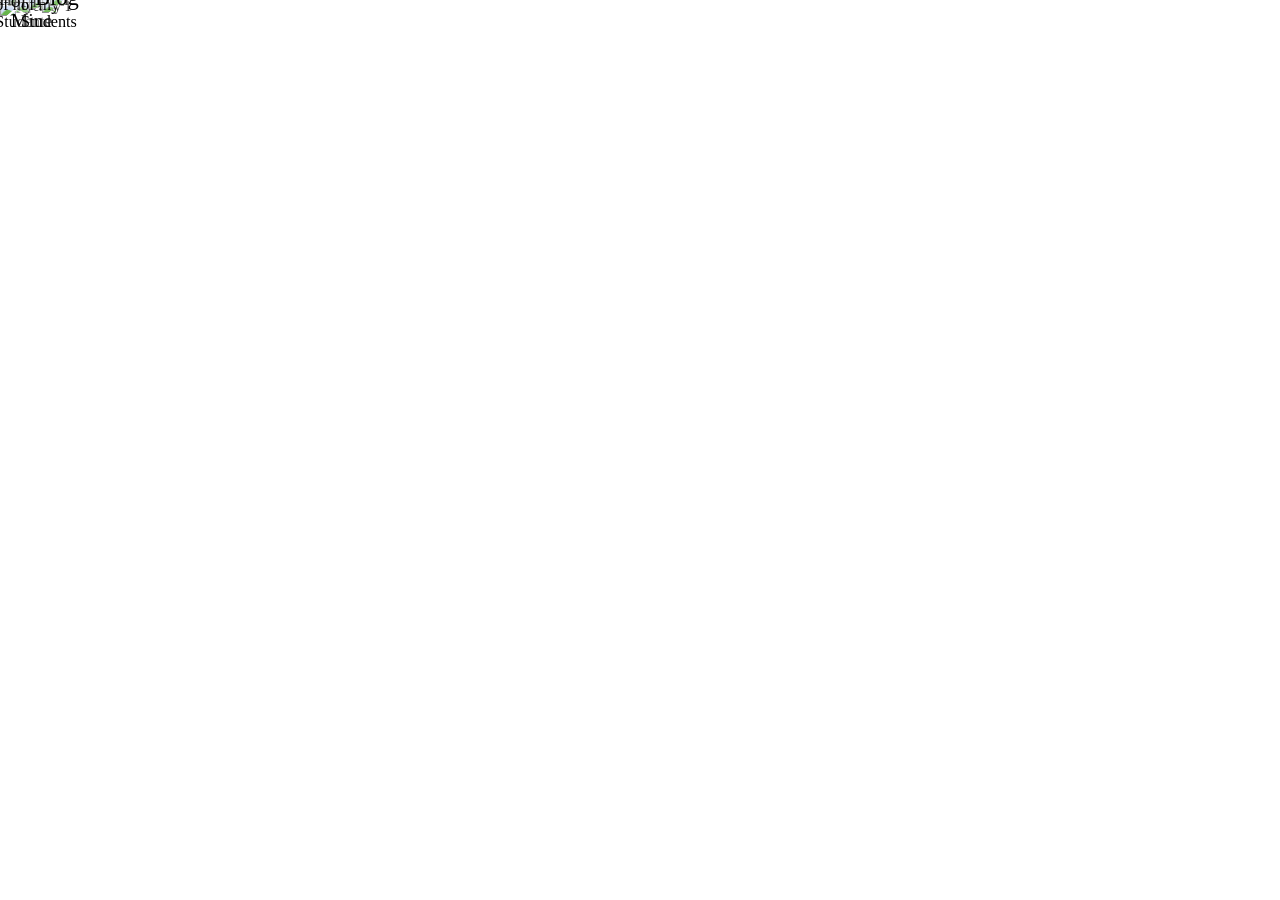
==== index.html @ e4ce97c8 "Publish Voice Castle website" ====
<!DOCTYPE html>
<html lang="en">
<head>
    <meta charset="UTF-8">
    <meta name="viewport" content="width=device-width, initial-scale=1.0">
    <link rel="stylesheet" type="text/css" href="./reset.css">
    <link rel="stylesheet" type="text/css" href="./index.css">
    <link rel="icon" type="icon/png" href="./assets/icon.png">
    <title>Vladislavlev</title>
</head>
<body id="body" style="display: none">
    <div class="root-container">
    <div class="bg-container">
        <img id="bg-img" src="./assets/castle-bg.jpeg" class="bg-img" alt="Overlay 1">
    </div>
    <div class="content-container-container">
        <div id="content-container" class="content-container">
            <div id="information-cloud" class="information-cloud cloud">
                <img src="./assets/cloud.png" class="left">
                <h1>Information</h1>
            </div>
            <div id="students-media-cloud" class="students-media-cloud cloud">
                <img src="./assets/cloud.png" class="left">
                <h1>Media of my Students</h1>
            </div>
            <div id="my-media-cloud" class="my-media-cloud cloud">
                <img src="./assets/cloud.png">
                <h1>Media of my Mine</h1>
            </div>
            <div id="reviews-cloud" class="reviews-cloud cloud">
                <img src="./assets/cloud.png">
                <h1>Reviews of my Students</h1>
            </div>
            <div id="blog-cloud" class="blog-cloud cloud">
                <img src="./assets/cloud.png">
                <h1>Blog</h1>
            </div>
        </div>
    </div>
    <div class="overlay-container">
        <div id="info-block-information" class="info-block">
       <h1>
                About Me
            </h1>
<p>
I'm Andreas Vladislavlev, a highly skilled voice teacher. I have been doing vocal practices since 2007 and have an extensive experience in online teaching since 2017. I teach my students to sing classical music, that, as proven by scientific research, has a beneficial effect on our brain, psyche, and health overall.
</ p>
            <h1>
                About the Methodology
            </h1>
<p>
Firstly, I would like to express my sincere gratitude to my students for their 
kind feedback. I work with both professionals looking to improve their voice 
or musical ear, and with people who have never sung before and believe they 
lack an ear for music. I teach various vocal styles and I’m interested in all 
genres of music.<br><br>

The methodological background of all teaching practices I am using is well-established. Therefore, the symbol of my methodology is a castle tower, wherein a voice is the pinnacle, yoga practices are the bricks that build up the walls and strength training is the cement that holds the bricks together. So, if a steady and stable voice is your dream, I invite you to be one of my students.<br><br>
 
To answer a common question — there is no secret to vocal success, other 
than the desire to improve and consistent hard work.<br><br>

I began to take vocal classes at 2004. Since then, I’ve mastered the 
fundamental singing styles and explored the leading vocal techniques —
continuously testing new ones — to discover the most effective elements.<br><br>

The aim of any method is resonant voice. Resonant singing is backed up by 
scientific research and was used by renowned masters — Franco Corelli, Feodor Chaliapin, 
Maria Callas, Luciano Pavarotti, Dietrich Fischer-Dieskau, among others. These singers revealed the full 
capability of human voice, transforming it into a magical musical instrument 
that captivates audiences with its richness and uniqueness. This was not 
because they mastered the art of “belting”, but because they harnessed the 
natural, “free” energy that resonance and vocal resonators provide.<br><br>

However, the goal is not to make your voice sound like that of the greats, but 
to unlock its full potential and individuality. One crucial aspect is that 
resonant singing is not only suitable for all vocal styles — it is the foundation 
of any vocal style. It also improves the speaking voice, giving it resonance 
and clear diction in any language.<br><br>

The advantages of my approach:<br><br>

• I use only scientifically proven and safe techniques. <br><br>

• I teach students to sing in a way that never tires the throat and allows the voice to grow stronger 
throughout life. This is how the best singers sing.<br><br>

• I teach not only how to sing, but how to record songs in a studio setting.<br><br>

• I measure voice quality using a dedicated app, and apply newest technology 
to record, process and analyze the voice.<br><br>

• I incorporate beneficial yoga exercises that improve not just the voice, but 
overall health and wellbeing.<br><br>

• Thanks to the method’s efficiency, students spend less time and achieve 
greater results — in the long run, gaining even financial benefits.
</ p>
 <h1>
                Sayings of Mine
            </h1>
            <p>
The best way to get to know a person is not by watching their videos but by reading their sayings: <br><br>
            
• When I forget about music — it’s actually music that forgets about me.<br><br>

• When I make music — it’s actually music makes me.<br><br>

• Classical music is on open access in the Internet, but is out minds open enough for classical music?<br><br>

• If we don’t save time, why should time save us?<br><br>

• Music is the tongue God speaks.<br><br>

• A fancy breaks a fence in the brain.<br><br>

• Not to regret the time spent, fill it with things that are worth it.<br><br>

• Holding fast to a dream in our mind we hold fast to the steering wheel that steers our ship on the course to success.<br><br>

• To make your life sound like a song you need to set the rhythm.<br><br>

• A grain of information needs a rain of experience to grow into a tree of knowledge.<br><br>

• Birth is the biggest way to be out of the comfort zone and death is the largest entry into there. So, let’s go out of the comfort zone. Let’s be born.<br><br>

• Talent is a gift you keep unwrapping throughout your life.<br><br>

• Let's make our habits then let them make us.<br><br>

• Finding one’s true mission in life is like finding a light switch in a dark room.<br><br>

• I find singing easier than speaking, for I speak with my mind but sing with my heart.<br><br>

• A dream is a dolphin pulling you through the ocean of life. All you need is not to loose your hold of the back fin.<br><br>

• Obstacles become a real hindrance on our way only when we don’t use them as stepping stones for moving forward.<br><br>

• It’s OK to make mistakes today, in case they help you do your job better tomorrow. It’s a shame to be stuck in the same routine day after day, even if your job is flawless.<br><br>

• Knowledge adorns the mind like diamonds adorn the crown.

• Music is like a time machine: now it makes time stand still, then it throws us into the ocean of the past, and then it makes us soar into the future on the wings of dream.<br><br>

• If you want to be a river that flows all the way to the ocean, build up your shores.<br><br>

• Your PC can be a window to peek into other people’s lives, but it can also be a door to your own success. It’s all a matter of your choice. Let us make doors out of windows.<br><br>

• Perfectionism, like talent endowed on you: once you have it, it shows in all aspects of your life.<br><br>

• Theory is a leverage, while practice is a force.<br><br>

• Love for earthly matters leaves us in fetters, while love for immaterial things provides us with wings.

</ p>

 <h1>
                Contacts
            </h1>
<p>
email: andre.vladislavlev@gmail.com <br>
telegram: andre_vladislavlev
</ p>
        </div>
        <div id="info-block-my-media" class="info-block">
		<!--
            <div>
                <h1>
                    Beethoven — Adelaide
                </h1>
                <audio controls src="./assets/media/Beethoven-Adelaide.mp3"></audio>
            </div>
            <div>
                <h1>
                    Mendelssohn — Gruß
                </h1>
                <audio controls src="./assets/media/Mendelssohn-Gruß.mp3"></audio>
            </div>
            <div>
                <h1>
                    Schubert — An die Laute
                </h1>
                <audio controls src="./assets/media/Schubert-An die Laute.mp3"></audio>
            </div> -->
        </div>
        <div id="info-block-students-media" class="info-block">
            <h1>
                Alexander
            </h1>
            <video controls>
                <source src="./assets/media/AlexanderFeldt.mp4" type="video/mp4" />
            </video>
            <h1>
                Julia
            </h1>
            <video controls>
                <source src="./assets/media/JuliaSelivanova.mp4" type="video/mp4" />
            </video>
            <h1>
                Kathryn
            </h1>
            <video controls>
                <source src="./assets/media/KathrynZhuravleva.mp4" type="video/mp4" />
            </video>
            <h1>
                Ivan
            </h1>
            <video controls>
                <source src="./assets/media/IvanGurin.mp4" type="video/mp4" />
            </video>
        </div>
        <div id="info-block-reviews" class="info-block">
            <div class="review">
                <h2 class="author">
                    Jenny
                </h2>
                <p>
                    I really like our lessons. Andreas is an outstanding vocal coach. We got on well together from the first minute of our lesson. He gave me all the necessary info about the voice, how to work on and develop it further. I felt great and comfortable. I`m going to continue with our lessons cause I really want to achieve results in pop vocal.
                </p>
            </div>
            <div class="review">
                <h2 class="author">
                    Beth
                </h2>
                <p>
                    We`ve been practicing vocal for a month now and my friends have noticed that my voice sounds different now even when I speak.
                </p>
            </div>
            <div class="review">
                <h2 class="author">
                    Eva
                </h2>
                <p>
                    A real pro! Gives simple but detailed explanation of vocal techniques and often provides me with additional info materials. Before I started our course I thought I had no vocal skills but shortly after 2 lessons I noticed that I could carry a tune! If you use the technique of resonant singing correctly, your voice will come. I `m rediscovering my vocal abilities thanks to Andreas.
                </p>
            </div>
            <div class="review">
                <h2 class="author">

                </h2>
                <p>
                    
                </p>
            </div>
            <div class="review">
                <h2 class="author">
                    Preston
                </h2>
                <p>
                    I really liked that Andreas provided me with all the basic info that other teachers usually omit. I appreciate that he doesn`t let me slack off and encourages me to go on until I start singing correctly. He applies various techniques!
                </p>
            </div>
            <div class="review">
                <h2 class="author">
                    Riley
                </h2>
                <p>
                    We`ve only had 3 lessons but my voice has become noticeably better and more melodic. Exercises are quite easy and help both my voice and breathing. It`s the breathing that allows you to sing professionally without straining the vocal cords. The technique is very interesting and has really helped me understand my body better. Overall, I recommend my coach. He is pleasant and understanding as well as skillful.
                </p>
            </div>
            <div class="review">
                <h2 class="author">
                    Evan
                </h2>
                <p>
                    Andreas is a vocal expert. It look me a month to understand how to sing correctly. Before that I'd been practicing with other teachers and struggling to understand these simple rules for more than 2 years! I recommend him to both beginners and experienced singers.
                </p>
            </div>
            <div class="review">
                <h2 class="author">
                    Andreas
                </h2>
                <p>
                    Andreas is a very experienced teacher. He explains complicated things in simple words. Gradually I`m starting to understand how the voice should sound. Looking forward to the further lessons.
                </p>
            </div>
            <div class="review">
                <h2 class="author">
                    Mary
                </h2>
                <p>
                    I had one lesson with Andreas and really liked it although I performed not very well)) since I`ve never had singing practice before. We did some interesting vocal exercises and I hope to go on with our lessons.
                </p>
            </div>
            <div class="review">
                <h2 class="author">
                    Jack
                </h2>
                <p>
                    Our lesson with Andreas was perfect. I`ve never practiced such vocal technique before, really enjoyed it. My best recommendations!
                </p>
            </div>
            <div class="review">
                <h2 class="author">
                    Michael
                </h2>
                <p>
                    Andreas is my best vocal coach. He listened to me attentively, answered all my questions, explained his training technique and we practiced his breathing exercises that worked wonders for my singing skills. I highly recommend this teacher.
                </p>
            </div>
            <div class="review">
                <h2 class="author">
                    Peter
                </h2>
                <p>
                    I`ve been taking online vocal lessons with Andreas for 2.5 months and it`s so convenient 'cause I don`t have to waste my time travelling. All we need is a microphone and earphones for two of us to have a perfect sound. Andreas always provides thorough and engaging answers and shows how to sing along. Throughout the course I`ve started to understand why vocal warm-ups are so essential and how they help in resonance singing. Andreas shares useful methods and analogies that he`s collected during many years of teaching. This info is very fascinating and invaluable.
                </p>
            </div>
            <div class="review">
                <h2 class="author">
                    Oliver
                </h2>
                <p>
                    Very good teacher. He provides simple yet profound explanations and his lessons bring me much joy.
                </p>
            </div>
            <div class="review">
                <h2 class="author">
                    Emily
                </h2>
                <p>
                    I was shifting through dozens of vocal teachers and finally settled on Andreas. I really appreciate his fundamental approach to theoretical aspects of singing. At the same time his lessons are very dynamic. He can skilfully mix practical exercises with theory, such as explaining how sounds are produced in the body. After that, we return to the practice and learn how to relax tense muscles that hinder correct sound production.
                </p>
            </div>
            <div class="review">
                <h2 class="author">
                    Andreas
                </h2>
                <p>
                    Andreas is a true expert in his field. He provides clear explanations while establishing singing techniques as well as noticing and correcting any mistakes. It`s evident that he`s focused on the result. He also includes interesting stories and explanations related to the topic, which, combined with everything I mentioned before, leaves the most pleasant impression of his lessons. Thumbs up for Andreas!
                </p>
            </div>
            <div class="review">
                <h2 class="author">
                    Hope
                </h2>
                <p>
                    Andreas is a very balanced and thoughtful person. Pleasant atmosphere. Meticulously planned lessons, no hustle. I enjoy his multi-faceted and diverse approach not only to singing lessons but to many other things as well. Patiently waiting for the results in singing but I`ve already started to enjoy the warm-ups which indicates that I`m making progress and becoming totally absorbed in the process. Thank you so much.
                </p>
            </div>
            <div class="review">
                <h2 class="author">
                    Leo
                </h2>
                <p>
                    I`d like to recommend Andreas to anyone looking to improve vocal skills. From the very beginning I felt his professional approach and it was clear that he was the right person to help me master the art of vocal singing. His teaching approach impressed me so much, I `d better call it a therapy. It includes both mental growth and physical strengthening. You get a quick result 'cause his teaching technique is not only effective but concise.
                </p>
            </div>
            <div class="review">
                <h2 class="author">
                    Henry
                </h2>
                <p>
                    After watching films and listening to music I developed a burning ambition to learn how to sing. For several months I've been struggling to take the first step but eventually I did it) After placing my order I received lots of proposals from teachers. They all had their unique teaching techs, studios, and so on. But as time passed and my knowledge deepened, I understood that these unique teaching approaches and studios can`t guarantee any results. A true pro can deliver results in any settings, and I think Andreas fully matches this description. At first I had to choose between Andreas and another teacher but I decided to go on with him. After our first lesson I was so impressed with him that I ignored proposals from other teachers. With each following lesson my voice is getting better. Andreas`s outstanding approach and tact are absolutely impressive. His physical exercises are gorgeous – simple yet effective. Finally, his theoretical materials are invaluable and hard-to-find. The minute our lesson is over I start looking forward for the next one, eager to spend it working on my voice. My best recommendations.
                </p>
            </div>
            <div class="review">
                <h2 class="author">
                    Oscar
                </h2>
                <p>
                    I want to say thanks to Andreas for his teaching approach. He focuses not only on your voice but also on your mind and body and I can truly feel the difference. I noticed positive shifts from the second lesson: my voice became louder and brighter, and I can breathe more easily. Andreas provides simple explanations making his lessons comfortable and enjoyable. I also get lots of positive vibes which give me a boost for the whole day. I wholeheartedly recommend him as a specialist.
                </p>
            </div>
            <div class="review">
                <h2 class="author">
                    Dan
                </h2>
                <p>
                    Our lessons are very effective. Andreas is a great expert in his field.
                </p>
            </div>
            <div class="review">
                <h2 class="author">
                    George
                </h2>
                <p>
                    He explains everything clearly and understandably. Very easy-going. Correct teaching style. With Andreas, I always feel energized to work more.
                </p>
            </div>
            <div class="review">
                <h2 class="author">
                    Liam
                </h2>
                <p>
                    I want to share my experience of working with Andreas. Now we are honing my sounds focusing on the notes, and I`m absolutely sure that I`m on the right path. Andreas is a true pro who provides me with exactly what I need. If you want to make your vocal abilities better, Andreas is the right person you are looking for.
                </p>
            </div>
            <div class="review">
                <h2 class="author">
                    Hanna
                </h2>
                <p>
                    Everything's just perfect. Master of his craft! Supplied me with useful theoretical info so now I can understand how everything works. Right from the start I was able to get outstanding results. I`m going to continue my course until I`m sure my voice is perfect.
                </p>
            </div>
            <div class="review">
                <h2 class="author">
                    Olivia
                </h2>
                <p>
                    I`ve only had one lesson with Andreas but I greatly appreciated his serious approach. We`ve covered lots of vocal nuances and he sent me interesting vocal exercises via messenger. He is attentive and tremendously professional.
                </p>
            </div>
            <div class="review">
                <h2 class="author">
                    Arthur
                </h2>
                <p>
                    From the very beginning I felt good results. Interesting training process, various teaching techniques, only necessary information. Thank you!
                </p>
            </div>
            <div class="review">
                <h2 class="author">
                    Peter
                </h2>
                <p>
                    Andreas has a clear theoretical and practical understanding of how to unlock your voice. He is a master of explanation. I felt things started improving from the first lesson.
                </p>
            </div>
            <div class="review">
                <h2 class="author">
                    Max
                </h2>
                <p>
                    I had one lesson with Andreas. Teaching techniques seem interesting.
                </p>
            </div>
            <div class="review">
                <h2 class="author">
                    Theo
                </h2>
                <p>
                    I`ve been learning how to sing with Andreas for 11 months already, starting from scratch. No difficulties during the period. Now I have a trained, strong voice that gets better with every lesson. Keep on practicing. Wonder what final result I will get.
                </p>
            </div>
            <div class="review">
                <h2 class="author">
                    Julia
                </h2>
                <p>
                    I`ve practiced with Andreas several times and it was enough to see a huge progress. The most surprising thing is that he not only teaches how to sing but also provides exercises that help control the vocal apparatus and improve general health. You can practice them on your own, it saves time and money. I`d like to add that Andreas takes full responsibility for his students and literally guides them hand in hand through all the challenges into the world of music.
                </p>
            </div>
            <div class="review">
                <h2 class="author">
                    Hanna
                </h2>
                <p>
                    Andreas has been my teacher for just over a month and my choice was mainly review-based. Have only positive impression. The teacher brilliantly picks associations and images to explain hard moments and never gets angry with my multiple mistakes. He provides exercises for home training that help develop abdominal and diaphragm muscles involved in the process of sound production. We also practice general strengthening exercises that help keep the body in shape. Despite the fact that we`ve only had 4 lessons, I`ve noticed an obvious improvement in the sound of my voice. It sounds stronger and brighter now. I plan to go on with my course to reach all my goals. I recommend Andreas as an experienced coach who can help you get what you really want from your voice.
                </p>
            </div>
            <div class="review">
                <h2 class="author">
                    Noah
                </h2>
                <p>
                    My family and I have already noticed significant improvements in my voice though I`ve had only 4 lessons with Andreas. Andreas is a great enthusiast of his work who always focuses on the result. I feel lucky to be his student.
                </p>
            </div>
            <div class="review">
                <h2 class="author">
                    Alex
                </h2>
                <p>
                    We`ve just started practicing with Andreas but I already see huge improvements. Seems like my voice is getting more real, the way it should be. Moreover, Andreas is an excellent teacher, he always does his best to help providing clear explanations and proper analogies. I really like the fact that his teaching technique is not only scientifically based but also introduced in a simple, positive, and accessible manner.
                </p>
            </div>
            <div class="review">
                <h2 class="author">
                    Lucas
                </h2>
                <p>
                    Thanks for your lessons, Andreas. They helped me change my views on the process of singing. My voice is transforming for the better now. Now I feel its strength and beauty. Besides, your lessons helped me improve my physical condition.
                </p>
            </div>
            <div class="review">
                <h2 class="author">
                    Helen
                </h2>
                <p>
                    I`m completely satisfied with his powerful and versatile teaching technique. Andreas is focused on the basic rules and practice essential for all singing styles. I recommend Andreas to beginners as well as professionals.
                </p>
            </div>
            <div class="review">
                <h2 class="author">
                    Jack
                </h2>
                <p>
                    Excellent master!
                </p>
            </div>
            <div class="review">
                <h2 class="author">
                    Ethan
                </h2>
                <p>
                    Everything is going wonderfully! I strongly recommend Andreas as the best professional ever. I was hopeless but he could change everything for the better so now I see that my voice has good potential for the future. Keep on practicing.
                </p>
            </div>
            <div class="review">
                <h2 class="author">
                    Oliver
                </h2>
                <p>
                    Andreas is my best coach. He focuses on the most optimal training program based on my individual needs and abilities. Then he divides this program into several parts. He knows easy and proper ways to correct arising mistakes and has a very serious approach to how his students should do practical tasks.
                </p>
            </div>
            <div class="review">
                <h2 class="author">
                    Alex
                </h2>
                <p>
                    Very good teacher. Master of his craft, provides detailed instructions how to do his exercises.
                </p>
            </div>
            <div class="review">
                <h2 class="author">
                    Fred
                </h2>
                <p>
                    I found Andreas to help improve my voice for public speaking. I'd already had experience with other techniques but they were useless. Since I started having lessons with Andreas I`ve had a stable improvement in my voice. I appreciate that we have exercises that strengthen my entire body and it`s great to notice that the result persists even if we have a break from training. Thank you so much!
                </p>
            </div>
            <div class="review">
                <h2 class="author">
                    George
                </h2>
                <p>
                    I`ve been passionate about singing since childhood. My mother is a vocal teacher that`s why I`m absolutely aware how challenging this activity is. However, when I came to Andreas I was pleasantly surprised how easily he explains complex things and how quickly he helps his students achieve their best results. I recommend this teacher to students of all experience levels. I enjoyed his approach to voice formation and explanation of the anatomical structure of the vocal apparatus. All stars to Andreas!
                </p>
            </div>
            <div class="review">
                <h2 class="author">
                    Eve
                </h2>
                <p>
                    Excellent teacher. He knows how to involve you into the process, provides concise information, and employs very interesting techniques. Andreas is tactful and highly professional.
                </p>
            </div>
            <div class="review">
                <h2 class="author">
                    Elizabeth
                </h2>
                <p>
                    Good teacher. I like our lessons.
                </p>
            </div>
            <div class="review">
                <h2 class="author">
                    Helen
                </h2>
                <p>
                    I started vocal practice from scratch. I used to sing in the school choir until recently. I chose Andreas as my teacher and paid for 13 lessons via skype. I`ve already noticed huge improvements in my voice. Now it`s beautiful, soft, rich, and bright. When I used to sing before, I could produce sounds only from my throat, but now my entire body sings. The process of singing has become easy and enjoyable. Andreas told me that even more obvious results are yet to come.
                </p>
            </div>
            <div class="review">
                <h2 class="author">
                    Kate
                </h2>
                <p>
                    Andreas is a very attentive and tactful teacher. Although I`m not a singer, I want to improve my speaking and heal my vocal cords. We work on breathing exercises and vocal warm-ups. After 2 lessons Andreas assigned me my first home task. I enjoy everything.
                </p>
            </div>
            <div class="review">
                <h2 class="author">
                    Jo
                </h2>
                <p>
                    I`m very glad to have found a professional teacher straight away. He is a great pro in theory using illustrations to show which muscles and organs are involved in sound production. He also shares valuable information on how to use the breathing system in practice, based on yoga. Andreas employs various techs to help me find the best and quickest way to improve my voice. He has perfect teaching skills, nothing unnecessary. My best recommendations.
                </p>
            </div>
            <div class="review">
                <h2 class="author">

                </h2>
                <p>

                </p>
            </div>
            <div class="review">
                <h2 class="author">
                    Hannah
                </h2>
                <p>
                    I`m a professional skier but always wanted to try vocal. I chose Andreas among several teachers and never regretted my choice. I like that he explains basic vocal rules using simple terms and associations retable with my profession for better understanding. Due to competitions, my schedule is not stable. For this reason we have to plan our lesson right on the spot. But Andreas is always available and easily adapts his plans to my schedule. I appreciate the fact that even though our lessons are online, their quality equals to offline ones. By only hearing my sounds, Andreas can easily understand which muscles I use to produce them, which resonators vibrate, and how the sounds are formed. This teacher not only does his job so well but also takes full responsibility for the voice of his student and works diligently towards the result, staying positive and easy-going.
                </p>
            </div>
            <div class="review">
                <h2 class="author">
                    David
                </h2>
                <p>
                    Andreas was my vocal teacher and I was pleasantly surprised that we didn`t work with standard (and very ineffective) exercises or waste our time looking for any answers during our sessions. Instead, we focused solely on achieving results to help me develop my voice and discover new tones. I saw apparent improvements right from the first lesson. I like to practice when I see results at each lesson.
                </p>
            </div>
            <div class="review">
                <h2 class="author">
                    Alex
                </h2>
                <p>
                    I experienced noticeable results from the first lesson. Andreas provides clear and comprehensive explanations of how everything works. It makes the learning process enjoyable and effective. I`m committed to go on with our practice.
                </p>
            </div>
            <div class="review">
                <h2 class="author">
                    Lily
                </h2>
                <p>
                    During my six-month search, I`ve encountered all sorts of vocal teachers. I can tell for sure, Andreas is the best among them. His oustanding knowledge of theory and practice allows him to explain even complex topics clearly and effectively. Having fundamental and clear knowledge, he provides simple and step-by-step commands in order to improve my vocal skills. From the very first trial lesson I got valuable information for my further practice. Thank you, Andreas, for all that you`ve provided as a teacher. I will be absolutely delighted to see you again.
                </p>
            </div>
            <div class="review">
                <h2 class="author">
                    Lily
                </h2>
                <p>
                    Andreas is a true professional. He might be some kind of a magician 'cause he explains difficult things in a simple way. I can strongly recommend him to anyone looking to learn and understand fundamental rules and nuances of singing.
                </p>
            </div>
            <div class="review">
                <h2 class="author">
                    Jack
                </h2>
                <p>
                    After we had only one lesson with Andreas, I understood that now I can`t practice on a regular basis, so I decided to put off our lessons for the time being. Despite the limited time, I can say he is a good teacher. Andreas asked me what I want to get as a result from our lessons and after that he planned his lesson according to my goals. This individual approach helped me see positive shifts in tackling the problem I wanted to get rid of. Optimal balance of theory and practice. When I`m able to have lessons on regular basis, Andreas will definitely be my choice as a coach.
                </p>
            </div>
            <div class="review">
                <h2 class="author">
                    Mia
                </h2>
                <p>
                    Andreas is my best teacher ever! Very tactful and positive. Although I`ve never practiced vocal before his individual approach helped me understand all necessary basics. I highly recommend him as a teacher.
                </p>
            </div>
            <div class="review">
                <h2 class="author">
                    Alice
                </h2>
                <p>
                    I truly enjoy my experience with Andreas. His voice is so beautiful and he does his best to make every lesson completely interesting and engaging) I was shocked to see the results from the very first lesson.
                </p>
            </div>
            <div class="review">
                <h2 class="author">
                    Adam
                </h2>
                <p>
                    Cool teacher! Right from the first lesson I noticed how effective his technique is. I was pleasantly surprised by the great sounds I was able to produce at the first lesson! Thank you! This is amazing!
                </p>
            </div>
            <div class="review">
                <h2 class="author">

                </h2>
                <p>

                </p>
            </div>
            <div class="review">
                <h2 class="author">
                    Dylan
                </h2>
                <p>
                    Very attentive teacher. He employs an individual and flexible approach taking into account all individual qualities and needs of his students.
                </p>
            </div>
            <div class="review">
                <h2 class="author">
                    Jake
                </h2>
                <p>
                    I used to practice vocal with different teachers and thought that my sounds are ok but when I had my first lesson with Andreas I realized they are, in fact, distorted. Right from the start Andreas helped me produce better and brighter sounds. After his simple yet effective exercises all these positive changes came naturally. I can tell for sure, Andreas is a high-skilled coach focused on the result. On top of that, he is positive and good-natured. All his skills and traits of character turn his lessons into pure joy.
                </p>
            </div>
            <div class="review">
                <h2 class="author">
                    Riley
                </h2>
                <p>
                    I`ve had 5 lessons with Andreas and I`m not going to stop. Excellent teacher! Though I had no experience in vocal training before, I noticed positive changes in my voice from the second lesson with Andreas. He uses comparisons and metaphors to provide better explanation and show some subtle nuances of singing technique. I want to particularly emphasize that he is very positive and after our lessons I feel motivated and high-spirited.
                </p>
            </div>
            <div class="review">
                <h2 class="author">
                    Victoria
                </h2>
                <p>
                    Andreas is soooo nice! We`re thrilled to see such quick results from his work. Thank you so much!!!
                </p>
            </div>
        </div>
        <div id="info-block-blog" class="info-block">
          <h1>
                Benefits of Singing 
            </h1>
<p>
Singing strengthens immunity:<br><br>According to a research conducted at the University of Frankfurt, singing boosts the immune system. To come to this conclusion, the researchers tested professional choir members’ blood before and after an hour-long singing rehearsal of Mozart’s Requiem. In most cases, the amount of Immunoglobulin A, proteins that function as antibodies in the immune system, was noticed to be significantly higher immediately after the rehearsal. Such increases, however, were not observed after the choir members had passively listened to music.<br><br>Singing is a workout:<br><br>For the elderly and injured, singing can be an excellent form of exercise. Even if you are quite healthy, your lungs will get a good workout as you employ proper singing techniques and vocal projections. Other related health benefits of singing include a stronger diaphragm and stimulated overall circulation. Since you draw in a greateramount of oxygen while singing than when doing many other types of physical exercise, experts believe that singing can increase your aerobic capacity and stamina.<br><br>Singing tones up your muscles:<br><br>The proper technique of singing from the diaphragm can strengthen your abdomen and back muscles. You also exercise your facial muscles in unique ways when you sing, thus making your face look more lively and toned. Besides, your intercostal muscles, the groups of muscles running between the ribs that help to form and move the chest wall, will receive quite a workout as you sing.<br><br>Singing improves your posture:<br><br>When you sing, you naturally sit or stand up straighter to get a better sound, so with time, good posture will become a habit! As your chest cavity expands and your shoulders and back align, you’re improving your posture overall. <br><br>Singing helps with sleep:<br><br>If you’re familiar with such problems as snoring and sleep apnea, you know how difficult it can be to get a good night’s sleep! According to a health article in Daily Mail Online, experts believe that singing can strengthen throat and palate muscles, which helps to get rid of these ailments. <br><br>Singing is a natural anti-depressant:<br><br>Singing relieves stored muscle tension and decreases the levels of the stress hormone cortisol in your blood stream. Singing releases endorphins and oxytocin: endorphins are hormones that increase the feeling of euphoria and pleasure. Oxytocin promotes the feeling of trust and bonding. It is also known as the 'cuddle hormone' because it is released when people snuggle up. It is believed to decrease stress and anxiety. Both of these hormones can make you feel better in general and relieve any pain you might be feeling. Moreover, scientists have identified a tiny organ in the ear called the sacculus, which responds to the frequencies created by singing. The response brings over an immediate sense of pleasure, regardless of what the singing sounds like. Not only that, singing can simply take your mind off the day’s troubles and boost your mood. <br><br>Singing helps to relax:<br><br>Modern man is constantly surrounded by exogenous irritants. Working with sensations in your body makes you less vulnerable to those irritants: so during singing, you have to concentrate on your auditory, muscular, vibrational sensations and on the feeling of pressure in your lungs, all at the same time. Besides, in our turbulent world with all its gadgets and overwhelming information flow your eyes get very tired. Singing is one of the few processes that don’t involve vision and your eyes rest. Singing is relaxing. As you sing, vibrations of facial resonators produce a massage effect on the eye muscles, and also massage the brain, relieving accumulated tension. In fact, singing is a form of regular, controlled breathing, since exhaling occurs on the song phrases and inhaling takes place between them. It gives you an effect pretty much the same as yoga breathing. <br><br>Singing boosts your confidence:<br><br>Stage fright is a common feeling for new singers. However, performing well and receiving praise from your friends and family may be the key to eventually overcoming your fears. Thus, singing increases self-esteem. When you employ correct singing techniques, it benefits your speaking voice, too, making it sound clear, beautiful and steady. With time, you may even find it easier to present any type of material in front of an audience with poise and good presentation skills.<br><br>Singing enhances communication skills:<br><br>According to an article in The Guardian, singing to babies helps to prepare their brain for language perception. Music is just as important as teaching reading and writing at a young age to prevent language problems that may occur later in life. If you enjoy writing your own lyrics, honing this talent can improve your ability to communicate in different ways!<br><br>Singing increases your ability to appreciate other singers:<br><br>Sometimes, you don’t realize how difficult something is until you try it yourself. As you grow from an amateur to an intermediate student and beyond, you’ll be looking to the masters for inspiration. You might even find a new style of music to appreciate, one that you wouldn’t have normally listen to!<br><br>Singing leads to a longer life:<br><br>A joint Yale and Harvard study showed that for some people living in New Haven, Connecticut, choral singing promoted healthy minds and hearts, which increased life expectancy.<br><br>Singing lowers your blood pressure:<br><br>There have been several case studies that have revealed that singing can reduce blood pressure due to its calming and relaxing effect. Patients have been able to calm themselves down and lower blood pressure readings when in hospital by singing hymns.<br><br>Singing increases empathy and understanding between cultures:<br><br>Music can make you feel connected to all humanity, even across borders and cultural divides. Singing songs that originated in other cultures can give you a new appreciation for those cultures and teach you to empathize with others.<br><br>Singing develops the lungs:<br><br>Singing improves your lung capacity and helps you to breathe easier.<br><br>Singing brings people together and creates a sense of community:<br><br>When we speak, it’s only one person at a time – even two people speaking simultaneously bring about chaos; but when we sing, any number of people can join in the song. Singing with other people in a choir or in any sort of group environment can be a fun, bonding activity. It gives you an opportunity to share an experience with a group of people. A cappella singing is about creating harmony with nothing but each other. It brings people together and is unmistakably human in a world that becomes more and more digital. Simply singing with other people is the ultimate analog. A recent study makes the case that "music evolved as a tool of social living," and the pleasure that comes from singing together is our "evolutionary reward for coming together cooperatively, instead of hiding alone, every cave-dweller for him or herself". Singing can widen your circle of friends: whether you’re in a choir or just enjoy singing karaoke with your near and dear ones, one of the unexpected health benefits of singing is that it can improve your social life. The bonds you form singing with others can be profound, since there’s a certain level of intimacy naturally involved. It turns out that you don't even have to be a good singer to reap the rewards. According to one 2005 study, group singing "can produce satisfying and therapeutic sensations even when the sound produced by the vocal instrument is of mediocre quality."<br><br>Singing supports your brain functions:<br><br>When you sing, musical vibrations in the form of frequencies move through your body, changing you both physically and emotionally. Group singing is the most transformative of all, especially when not accompanied by instruments. Stimulated blood circulation and an oxygenated blood stream allow more oxygen to reach the brain. This improves mental alertness, concentration and memory. The Alzheimer’s Society has even established a 'Singing for the Brain' service to help people with dementia and Alzheimer’s maintain their memories. Several studies have concluded that singers and musicians typically have higher IQs than non-musicians. Singing can improve your overall brain function and help you keep a clear head.<br><br>Singing gives positive emotions:<br><br>It has been proven that singing reduces anger, depression, and anxiety, but not only that. It can increase a feeling of wellbeing. Singing is actually a conversation between the singer and the listener in a language of emotions. Yet stage musical emotions are substantially different from those you experience in your everyday life. Scientific research has shown that the palette of stage emotions demonstrates a significant shift towards positive ones while negative emotions are scarce: anger is very rarely reflected in singing and you can hardly ever find any fear. <br><br>Singing prevents aging:<br><br>Facial muscle exercises are intended to slow down aging of the face for the skin around the muscles you are training becomes more elastic. As you sing, facial muscles work in a similar way.<br><br>Singing is good for your heart:<br><br>Singing benefits cardio function by improving aerobic capacity. Studies state that our heart rates sync up during group singing, it explains why singing together sometimes feels like a guided group meditation. <br><br>Singing acts as an inner massage:<br><br>Physiologist Zalmanov (who treated Vladimir Lenin) called the diaphragm the man's 'second heart', since in a way its contractile activity by decreasing and increasing periodically the pressure in the chest cavity, massages the heart, helping the ventricles and atria of the heart to work. The diaphragm, as well, just as effectively massages the abdominal organs, helping digestion processes, kidney function, etc. <br><br>Singing is a remedy for a runny nose and a cold:<br><br>Singing opens up the sinuses and respiratory tubes so you can get more air, but not only that. According to Jean Abitbol, correct singing technique creates a specific resonance in the osseous septum of the maxillary sinus and these frequencies facilitate evacuation of intersinus mucus. The same way vibrations of a certain rhythm can influence grains of sand making them move on the table surface unidirectionally and at a regular timing. Training the soft palate via vocals practices significantly reduces the size of tonsils (glands): as a result, due to their small size, even when inflamed, they do not block the passage to the pharynx and singers endure tonsillitis more easily. Coughing and sneezing are actually cleansing of the respiratory system which, when necessary,your body resorts to. As you sing, similar cleansing occurs constantly, so singing can be a preventive measure, as well. <br><br>Singing is a good helper in daily routines:<br><br>Wherever, whatever activity you are engaged in, when you starts singing the work goes with a swing and your mood instantly improves. Even when your job is monotonous, due to singing you will feel yourself energized and fine. Singing stimulates creativity. Moreover, if you can carry a tune, no one will ever interrupt your singing. You will inspire other people and win their affection. <br><br>Singing influences the world around:<br><br>Physicists discovered that we ourselves and everything we see around us exist in a soup of spinning, vibrating particles. Now they also have a theory that what we think and feel actually creates magnetic fields that cause these particles to echo our thoughts and feelings. It’s like we’re walking around in a 3-D universal mirror. Whenever we smile, the mirror smiles. Whenever we frown, the mirror frowns. When we sing the world become better. <br><br>Singing improves speech defects:<br><br>Singing improves diction significantly by training the mouth, tongue, and jaw to articulate words with greater accuracy, clarity, and, in many cases, with an increased speed. By emphasizing vowel resonance and sharp, rhythmic consonant articulation, singers enhance their speech, which leads to a better quality of overall communication and, in therapeutic contexts, aids language acquisition and speech recovery. The effects of singing as means of temporarily alleviating or relieving stuttering is well-documented, with accounts dating back to the late 1920s. The exact cause of stuttering itself remains unknown; however, it is thought to be caused by hyperactivity in the motor system with the brain’s right hemisphere dominating, while speech is normally controlled by the left hemisphere. A 1982 study done by researchers at the University of New South Wales registered a 90% reduction of stuttering after a 10-minute singing practice, which they attributed to an increase in phonation duration.
</ p>
        </div>
    </div>
    </div>

</body>
<script src="./index.js"></script>
</html>
---- index.css ----
@font-face {
    font-family: 'Jun';
    src: url('./fonts/Jun_Regular.otf');
}

@font-face {
    font-family: 'Metric';
    src: url('./fonts/metric.otf');
}

* { -webkit-tap-highlight-color: rgba(0, 0, 0, 0); }

body {
    padding: 0;
    margin: 0;
    height: 100%;
    width: 100vw;
    font-family: 'Jun';
    overflow: hidden;
    overscroll-behavior: none;
    -webkit-overflow-scrolling: touch;
}

.root-container {
    position: fixed;
    height: 100%;
    width: 100vw;

    overflow: hidden;
}

.bg-container {
    position: relative;
    height: 100%;
    width: 100%;
}

.bg-img {
    height: 100%;
    width: 100%;
    object-fit: cover;
}

.content-container-container {
    position: absolute;
    top: 0%;
    left: 0%;
    height: 100%;
    width: 100%;
}

.content-container {
    position: absolute;
    top: 0%;
    left: 0%;
    width: 100%;
    height: 100%;
}

.cloud {
    position: absolute;
    width: 20%;
    height: 10%;
    font-size: 1.8svh;
    display: flex;
    align-items: center;
    justify-content: center;
    cursor: pointer;
    transition: 1s ease-in-out;

    img {        
        width: 100%;
        filter:drop-shadow(0 0 1px #ffffff90);
        transition: 0.1s ease-in-out;
    }

    img.left {        
        transform: rotateY(180deg);
    }

    h1 {
        margin-top: 5%;
        position: absolute;
        filter: drop-shadow(0 0 3px #ffffff);
    }

    &:active {
        img {        
            filter:drop-shadow(0 0 3px #ffffffff)
        }
    }
}

.cloud.selected {
    top: 5%;
    z-index: 10;
}

.information-cloud {
    top: 25%;
    left: 11.6%;
    font-size: 2.5svh;
}

.students-media-cloud {
    top: 39%;
    left: 22%;
    font-size: 1.8svh;
}

.my-media-cloud {
    top: 30%;
    left: 40%;
    font-size: 2.2svh;
}

.reviews-cloud {
    top: 39%;
    left: 58%;
    font-size: 1.8svh;
}

.blog-cloud {
    top: 25%;
    left: 69%;
    font-size: 2.5svh;
}

.overlay-container {
    width: 100%;
    height: 100%;
    position: absolute;
    top: 0;
    left: 0;
    padding: 0 30px 0;
    pointer-events: none;

    .info-block {
        width: calc(100% - 60px);
        bottom: 30px;
        position: absolute;
        pointer-events: all;
        height: calc(76svh);
        overflow: auto;
        background-color: #ffffffee;
        border-radius: 30px;
        padding: 30px;
        font-size: 20px;
        transform: translateY(110%);
        z-index: 100;
        pointer-events: none;
        font-family: 'Metric';
    }

    .closed.closed.closed  {
        opacity: 0;
        pointer-events: none;
        transition: opacity 0s;
    }

    .info-block.selected {
        pointer-events: all;
        transform: translateY(0);
        transition: transform 0.5s 0.5s;
        opacity: 1;
    }

    #info-block-information {
        h1 {
            font-size: 30px;
            font-weight: bold;
        }

        p {
            font-size: 20px;
            margin: 20px 0;
        }
    }

    #info-block-my-media {
        display: flex;
        flex-direction: column;
        gap: 40px;

        h1 {
            font-size: 30px;
            font-weight: bold;
            margin-bottom: 10px;
        }

        audio {
            width: 100%;
        }
    }

    #info-block-students-media {
        display: flex;
        flex-direction: column;
        gap: 30px;
        align-items: center;

        h1 {
            font-size: 30px;
            font-weight: bold;
        }

        video {
            max-height: 50%;
            background-color: #00000090;
            width: 100%;
            border-radius: 20px;
        }
    }

    #info-block-reviews {
        .review {
            margin-bottom: 30px;
    
            h2 {
                font-weight: bold;
            }
    
            p {
                margin-top: 10px;
            }
        }
    }

    #info-block-blog {
        
       h1 {
            font-size: 30px;
            font-weight: bold;
        }

        p {
            font-size: 20px;
            margin: 20px 0;
        }
    }
}

#copied {
    position: fixed;
    top: 20px;
    font-size: 20px;
    width: 150px;
    left: calc(50vw - 75px);
    border-radius: 100px;
    background-color: #ffffffee;
    display: flex;
    align-items: center;
    justify-content: center;
    padding: 10px;
    opacity: 0;
    transition: 0.4s;
}

#copied.active {
    opacity: 1;
}

@media (max-width: 1035px) {
    body {
        width: auto;
    }

    .root-container {
        position: fixed;
        height: 100%;
        width: 100vw;

        overflow-x: auto;
    }

    .bg-container {
        width: unset;
    }

    .bg-img {
        width: unset;
    }

    .content-container-container {
        overflow: visible;
    }

    .overlay-container {
        position: fixed;
        width: 100vw;
    }
}
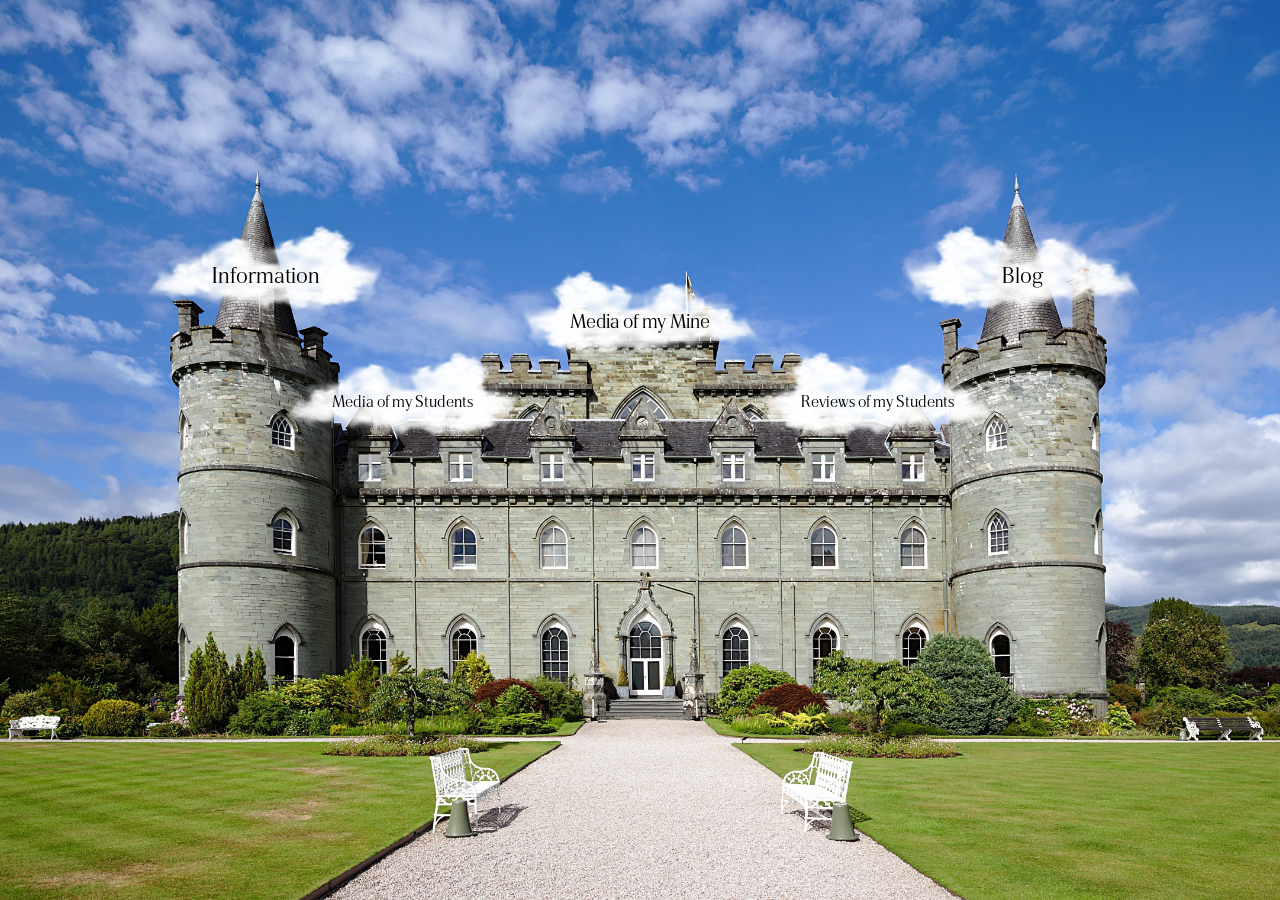
==== commit dcfb461a: "Update index.html" ====
--- a/index.html
+++ b/index.html
@@ -1,68 +1,68 @@
-<!DOCTYPE html>
-<html lang="en">
-<head>
-    <meta charset="UTF-8">
-    <meta name="viewport" content="width=device-width, initial-scale=1.0">
-    <link rel="stylesheet" type="text/css" href="./reset.css">
-    <link rel="stylesheet" type="text/css" href="./index.css">
-    <link rel="icon" type="icon/png" href="./assets/icon.png">
-    <title>Vladislavlev</title>
-</head>
-<body id="body" style="display: none">
-    <div class="root-container">
-    <div class="bg-container">
-        <img id="bg-img" src="./assets/castle-bg.jpeg" class="bg-img" alt="Overlay 1">
-    </div>
-    <div class="content-container-container">
-        <div id="content-container" class="content-container">
-            <div id="information-cloud" class="information-cloud cloud">
-                <img src="./assets/cloud.png" class="left">
-                <h1>Information</h1>
-            </div>
-            <div id="students-media-cloud" class="students-media-cloud cloud">
-                <img src="./assets/cloud.png" class="left">
-                <h1>Media of my Students</h1>
-            </div>
-            <div id="my-media-cloud" class="my-media-cloud cloud">
-                <img src="./assets/cloud.png">
-                <h1>Media of my Mine</h1>
-            </div>
-            <div id="reviews-cloud" class="reviews-cloud cloud">
-                <img src="./assets/cloud.png">
-                <h1>Reviews of my Students</h1>
-            </div>
-            <div id="blog-cloud" class="blog-cloud cloud">
-                <img src="./assets/cloud.png">
-                <h1>Blog</h1>
-            </div>
-        </div>
-    </div>
-    <div class="overlay-container">
-        <div id="info-block-information" class="info-block">
-       <h1>
-                About Me
-            </h1>
-<p>
-I'm Andreas Vladislavlev, a highly skilled voice teacher. I have been doing vocal practices since 2007 and have an extensive experience in online teaching since 2017. I teach my students to sing classical music, that, as proven by scientific research, has a beneficial effect on our brain, psyche, and health overall.
-</ p>
-            <h1>
-                About the Methodology
-            </h1>
-<p>
+<!DOCTYPE html>
+<html lang="en">
+<head>
+    <meta charset="UTF-8">
+    <meta name="viewport" content="width=device-width, initial-scale=1.0">
+    <link rel="stylesheet" type="text/css" href="./reset.css">
+    <link rel="stylesheet" type="text/css" href="./index.css">
+    <link rel="icon" type="icon/png" href="./assets/icon.png">
+    <title>Vladislavlev</title>
+</head>
+<body id="body" style="display: none">
+    <div class="root-container">
+    <div class="bg-container">
+        <img id="bg-img" src="./assets/castle-bg.jpeg" class="bg-img" alt="Overlay 1">
+    </div>
+    <div class="content-container-container">
+        <div id="content-container" class="content-container">
+            <div id="information-cloud" class="information-cloud cloud">
+                <img src="./assets/cloud.png" class="left">
+                <h1>Information</h1>
+            </div>
+            <div id="students-media-cloud" class="students-media-cloud cloud">
+                <img src="./assets/cloud.png" class="left">
+                <h1>Media of my Students</h1>
+            </div>
+            <div id="my-media-cloud" class="my-media-cloud cloud">
+                <img src="./assets/cloud.png">
+                <h1>Media of my Mine</h1>
+            </div>
+            <div id="reviews-cloud" class="reviews-cloud cloud">
+                <img src="./assets/cloud.png">
+                <h1>Reviews of my Students</h1>
+            </div>
+            <div id="blog-cloud" class="blog-cloud cloud">
+                <img src="./assets/cloud.png">
+                <h1>Blog</h1>
+            </div>
+        </div>
+    </div>
+    <div class="overlay-container">
+        <div id="info-block-information" class="info-block">
+       <h1>
+                About Me
+            </h1>
+<p>
+I'm Andreas Vladis-Lavlev, a highly skilled voice teacher. I have been doing vocal practices since 2007 and have an extensive experience in online teaching since 2017. I teach my students to sing classical music, that, as proven by scientific research, has a beneficial effect on our brain, psyche, and health overall.
+</ p>
+            <h1>
+                About the Methodology
+            </h1>
+<p>
 Firstly, I would like to express my sincere gratitude to my students for their 
 kind feedback. I work with both professionals looking to improve their voice 
 or musical ear, and with people who have never sung before and believe they 
 lack an ear for music. I teach various vocal styles and I’m interested in all 
-genres of music.<br><br>
-
-The methodological background of all teaching practices I am using is well-established. Therefore, the symbol of my methodology is a castle tower, wherein a voice is the pinnacle, yoga practices are the bricks that build up the walls and strength training is the cement that holds the bricks together. So, if a steady and stable voice is your dream, I invite you to be one of my students.<br><br>
+genres of music.<br><br>
+
+The methodological background of all teaching practices I am using is well-established. Therefore, the symbol of my methodology is a castle tower, wherein a voice is the pinnacle, yoga practices are the bricks that build up the walls and strength training is the cement that holds the bricks together. So, if a steady and stable voice is your dream, I invite you to be one of my students.<br><br>
  
 To answer a common question — there is no secret to vocal success, other 
-than the desire to improve and consistent hard work.<br><br>
+than the desire to improve and consistent hard work.<br><br>
 
 I began to take vocal classes at 2004. Since then, I’ve mastered the 
 fundamental singing styles and explored the leading vocal techniques —
-continuously testing new ones — to discover the most effective elements.<br><br>
+continuously testing new ones — to discover the most effective elements.<br><br>
 
 The aim of any method is resonant voice. Resonant singing is backed up by 
 scientific research and was used by renowned masters — Franco Corelli, Feodor Chaliapin, 
@@ -70,638 +70,638 @@
 capability of human voice, transforming it into a magical musical instrument 
 that captivates audiences with its richness and uniqueness. This was not 
 because they mastered the art of “belting”, but because they harnessed the 
-natural, “free” energy that resonance and vocal resonators provide.<br><br>
+natural, “free” energy that resonance and vocal resonators provide.<br><br>
 
 However, the goal is not to make your voice sound like that of the greats, but 
 to unlock its full potential and individuality. One crucial aspect is that 
 resonant singing is not only suitable for all vocal styles — it is the foundation 
 of any vocal style. It also improves the speaking voice, giving it resonance 
-and clear diction in any language.<br><br>
-
-The advantages of my approach:<br><br>
-
-• I use only scientifically proven and safe techniques. <br><br>
-
+and clear diction in any language.<br><br>
+
+The advantages of my approach:<br><br>
+
+• I use only scientifically proven and safe techniques. <br><br>
+
 • I teach students to sing in a way that never tires the throat and allows the voice to grow stronger 
-throughout life. This is how the best singers sing.<br><br>
-
-• I teach not only how to sing, but how to record songs in a studio setting.<br><br>
+throughout life. This is how the best singers sing.<br><br>
+
+• I teach not only how to sing, but how to record songs in a studio setting.<br><br>
 
 • I measure voice quality using a dedicated app, and apply newest technology 
-to record, process and analyze the voice.<br><br>
+to record, process and analyze the voice.<br><br>
 
 • I incorporate beneficial yoga exercises that improve not just the voice, but 
-overall health and wellbeing.<br><br>
-
+overall health and wellbeing.<br><br>
+
 • Thanks to the method’s efficiency, students spend less time and achieve 
-greater results — in the long run, gaining even financial benefits.
-</ p>
- <h1>
-                Sayings of Mine
-            </h1>
-            <p>
-The best way to get to know a person is not by watching their videos but by reading their sayings: <br><br>
-            
-• When I forget about music — it’s actually music that forgets about me.<br><br>
-
-• When I make music — it’s actually music makes me.<br><br>
-
-• Classical music is on open access in the Internet, but is out minds open enough for classical music?<br><br>
-
-• If we don’t save time, why should time save us?<br><br>
-
-• Music is the tongue God speaks.<br><br>
-
-• A fancy breaks a fence in the brain.<br><br>
-
-• Not to regret the time spent, fill it with things that are worth it.<br><br>
-
-• Holding fast to a dream in our mind we hold fast to the steering wheel that steers our ship on the course to success.<br><br>
-
-• To make your life sound like a song you need to set the rhythm.<br><br>
-
-• A grain of information needs a rain of experience to grow into a tree of knowledge.<br><br>
-
-• Birth is the biggest way to be out of the comfort zone and death is the largest entry into there. So, let’s go out of the comfort zone. Let’s be born.<br><br>
-
-• Talent is a gift you keep unwrapping throughout your life.<br><br>
-
-• Let's make our habits then let them make us.<br><br>
-
-• Finding one’s true mission in life is like finding a light switch in a dark room.<br><br>
-
-• I find singing easier than speaking, for I speak with my mind but sing with my heart.<br><br>
-
-• A dream is a dolphin pulling you through the ocean of life. All you need is not to loose your hold of the back fin.<br><br>
-
-• Obstacles become a real hindrance on our way only when we don’t use them as stepping stones for moving forward.<br><br>
-
-• It’s OK to make mistakes today, in case they help you do your job better tomorrow. It’s a shame to be stuck in the same routine day after day, even if your job is flawless.<br><br>
-
-• Knowledge adorns the mind like diamonds adorn the crown.
-
-• Music is like a time machine: now it makes time stand still, then it throws us into the ocean of the past, and then it makes us soar into the future on the wings of dream.<br><br>
-
-• If you want to be a river that flows all the way to the ocean, build up your shores.<br><br>
-
-• Your PC can be a window to peek into other people’s lives, but it can also be a door to your own success. It’s all a matter of your choice. Let us make doors out of windows.<br><br>
-
-• Perfectionism, like talent endowed on you: once you have it, it shows in all aspects of your life.<br><br>
-
-• Theory is a leverage, while practice is a force.<br><br>
-
-• Love for earthly matters leaves us in fetters, while love for immaterial things provides us with wings.
-
-</ p>
-
- <h1>
-                Contacts
-            </h1>
-<p>
-email: andre.vladislavlev@gmail.com <br>
-telegram: andre_vladislavlev
-</ p>
-        </div>
-        <div id="info-block-my-media" class="info-block">
-		<!--
-            <div>
-                <h1>
-                    Beethoven — Adelaide
-                </h1>
-                <audio controls src="./assets/media/Beethoven-Adelaide.mp3"></audio>
-            </div>
-            <div>
-                <h1>
-                    Mendelssohn — Gruß
-                </h1>
-                <audio controls src="./assets/media/Mendelssohn-Gruß.mp3"></audio>
-            </div>
-            <div>
-                <h1>
-                    Schubert — An die Laute
-                </h1>
-                <audio controls src="./assets/media/Schubert-An die Laute.mp3"></audio>
-            </div> -->
-        </div>
-        <div id="info-block-students-media" class="info-block">
-            <h1>
-                Alexander
-            </h1>
-            <video controls>
-                <source src="./assets/media/AlexanderFeldt.mp4" type="video/mp4" />
-            </video>
-            <h1>
-                Julia
-            </h1>
-            <video controls>
-                <source src="./assets/media/JuliaSelivanova.mp4" type="video/mp4" />
-            </video>
-            <h1>
-                Kathryn
-            </h1>
-            <video controls>
-                <source src="./assets/media/KathrynZhuravleva.mp4" type="video/mp4" />
-            </video>
-            <h1>
-                Ivan
-            </h1>
-            <video controls>
-                <source src="./assets/media/IvanGurin.mp4" type="video/mp4" />
-            </video>
-        </div>
-        <div id="info-block-reviews" class="info-block">
-            <div class="review">
-                <h2 class="author">
-                    Jenny
-                </h2>
-                <p>
-                    I really like our lessons. Andreas is an outstanding vocal coach. We got on well together from the first minute of our lesson. He gave me all the necessary info about the voice, how to work on and develop it further. I felt great and comfortable. I`m going to continue with our lessons cause I really want to achieve results in pop vocal.
-                </p>
-            </div>
-            <div class="review">
-                <h2 class="author">
-                    Beth
-                </h2>
-                <p>
-                    We`ve been practicing vocal for a month now and my friends have noticed that my voice sounds different now even when I speak.
-                </p>
-            </div>
-            <div class="review">
-                <h2 class="author">
-                    Eva
-                </h2>
-                <p>
-                    A real pro! Gives simple but detailed explanation of vocal techniques and often provides me with additional info materials. Before I started our course I thought I had no vocal skills but shortly after 2 lessons I noticed that I could carry a tune! If you use the technique of resonant singing correctly, your voice will come. I `m rediscovering my vocal abilities thanks to Andreas.
-                </p>
-            </div>
-            <div class="review">
-                <h2 class="author">
-
-                </h2>
-                <p>
-                    
-                </p>
-            </div>
-            <div class="review">
-                <h2 class="author">
-                    Preston
-                </h2>
-                <p>
-                    I really liked that Andreas provided me with all the basic info that other teachers usually omit. I appreciate that he doesn`t let me slack off and encourages me to go on until I start singing correctly. He applies various techniques!
-                </p>
-            </div>
-            <div class="review">
-                <h2 class="author">
-                    Riley
-                </h2>
-                <p>
-                    We`ve only had 3 lessons but my voice has become noticeably better and more melodic. Exercises are quite easy and help both my voice and breathing. It`s the breathing that allows you to sing professionally without straining the vocal cords. The technique is very interesting and has really helped me understand my body better. Overall, I recommend my coach. He is pleasant and understanding as well as skillful.
-                </p>
-            </div>
-            <div class="review">
-                <h2 class="author">
-                    Evan
-                </h2>
-                <p>
-                    Andreas is a vocal expert. It look me a month to understand how to sing correctly. Before that I'd been practicing with other teachers and struggling to understand these simple rules for more than 2 years! I recommend him to both beginners and experienced singers.
-                </p>
-            </div>
-            <div class="review">
-                <h2 class="author">
-                    Andreas
-                </h2>
-                <p>
-                    Andreas is a very experienced teacher. He explains complicated things in simple words. Gradually I`m starting to understand how the voice should sound. Looking forward to the further lessons.
-                </p>
-            </div>
-            <div class="review">
-                <h2 class="author">
-                    Mary
-                </h2>
-                <p>
-                    I had one lesson with Andreas and really liked it although I performed not very well)) since I`ve never had singing practice before. We did some interesting vocal exercises and I hope to go on with our lessons.
-                </p>
-            </div>
-            <div class="review">
-                <h2 class="author">
-                    Jack
-                </h2>
-                <p>
-                    Our lesson with Andreas was perfect. I`ve never practiced such vocal technique before, really enjoyed it. My best recommendations!
-                </p>
-            </div>
-            <div class="review">
-                <h2 class="author">
-                    Michael
-                </h2>
-                <p>
-                    Andreas is my best vocal coach. He listened to me attentively, answered all my questions, explained his training technique and we practiced his breathing exercises that worked wonders for my singing skills. I highly recommend this teacher.
-                </p>
-            </div>
-            <div class="review">
-                <h2 class="author">
-                    Peter
-                </h2>
-                <p>
-                    I`ve been taking online vocal lessons with Andreas for 2.5 months and it`s so convenient 'cause I don`t have to waste my time travelling. All we need is a microphone and earphones for two of us to have a perfect sound. Andreas always provides thorough and engaging answers and shows how to sing along. Throughout the course I`ve started to understand why vocal warm-ups are so essential and how they help in resonance singing. Andreas shares useful methods and analogies that he`s collected during many years of teaching. This info is very fascinating and invaluable.
-                </p>
-            </div>
-            <div class="review">
-                <h2 class="author">
-                    Oliver
-                </h2>
-                <p>
-                    Very good teacher. He provides simple yet profound explanations and his lessons bring me much joy.
-                </p>
-            </div>
-            <div class="review">
-                <h2 class="author">
-                    Emily
-                </h2>
-                <p>
-                    I was shifting through dozens of vocal teachers and finally settled on Andreas. I really appreciate his fundamental approach to theoretical aspects of singing. At the same time his lessons are very dynamic. He can skilfully mix practical exercises with theory, such as explaining how sounds are produced in the body. After that, we return to the practice and learn how to relax tense muscles that hinder correct sound production.
-                </p>
-            </div>
-            <div class="review">
-                <h2 class="author">
-                    Andreas
-                </h2>
-                <p>
-                    Andreas is a true expert in his field. He provides clear explanations while establishing singing techniques as well as noticing and correcting any mistakes. It`s evident that he`s focused on the result. He also includes interesting stories and explanations related to the topic, which, combined with everything I mentioned before, leaves the most pleasant impression of his lessons. Thumbs up for Andreas!
-                </p>
-            </div>
-            <div class="review">
-                <h2 class="author">
-                    Hope
-                </h2>
-                <p>
-                    Andreas is a very balanced and thoughtful person. Pleasant atmosphere. Meticulously planned lessons, no hustle. I enjoy his multi-faceted and diverse approach not only to singing lessons but to many other things as well. Patiently waiting for the results in singing but I`ve already started to enjoy the warm-ups which indicates that I`m making progress and becoming totally absorbed in the process. Thank you so much.
-                </p>
-            </div>
-            <div class="review">
-                <h2 class="author">
-                    Leo
-                </h2>
-                <p>
-                    I`d like to recommend Andreas to anyone looking to improve vocal skills. From the very beginning I felt his professional approach and it was clear that he was the right person to help me master the art of vocal singing. His teaching approach impressed me so much, I `d better call it a therapy. It includes both mental growth and physical strengthening. You get a quick result 'cause his teaching technique is not only effective but concise.
-                </p>
-            </div>
-            <div class="review">
-                <h2 class="author">
-                    Henry
-                </h2>
-                <p>
-                    After watching films and listening to music I developed a burning ambition to learn how to sing. For several months I've been struggling to take the first step but eventually I did it) After placing my order I received lots of proposals from teachers. They all had their unique teaching techs, studios, and so on. But as time passed and my knowledge deepened, I understood that these unique teaching approaches and studios can`t guarantee any results. A true pro can deliver results in any settings, and I think Andreas fully matches this description. At first I had to choose between Andreas and another teacher but I decided to go on with him. After our first lesson I was so impressed with him that I ignored proposals from other teachers. With each following lesson my voice is getting better. Andreas`s outstanding approach and tact are absolutely impressive. His physical exercises are gorgeous – simple yet effective. Finally, his theoretical materials are invaluable and hard-to-find. The minute our lesson is over I start looking forward for the next one, eager to spend it working on my voice. My best recommendations.
-                </p>
-            </div>
-            <div class="review">
-                <h2 class="author">
-                    Oscar
-                </h2>
-                <p>
-                    I want to say thanks to Andreas for his teaching approach. He focuses not only on your voice but also on your mind and body and I can truly feel the difference. I noticed positive shifts from the second lesson: my voice became louder and brighter, and I can breathe more easily. Andreas provides simple explanations making his lessons comfortable and enjoyable. I also get lots of positive vibes which give me a boost for the whole day. I wholeheartedly recommend him as a specialist.
-                </p>
-            </div>
-            <div class="review">
-                <h2 class="author">
-                    Dan
-                </h2>
-                <p>
-                    Our lessons are very effective. Andreas is a great expert in his field.
-                </p>
-            </div>
-            <div class="review">
-                <h2 class="author">
-                    George
-                </h2>
-                <p>
-                    He explains everything clearly and understandably. Very easy-going. Correct teaching style. With Andreas, I always feel energized to work more.
-                </p>
-            </div>
-            <div class="review">
-                <h2 class="author">
-                    Liam
-                </h2>
-                <p>
-                    I want to share my experience of working with Andreas. Now we are honing my sounds focusing on the notes, and I`m absolutely sure that I`m on the right path. Andreas is a true pro who provides me with exactly what I need. If you want to make your vocal abilities better, Andreas is the right person you are looking for.
-                </p>
-            </div>
-            <div class="review">
-                <h2 class="author">
-                    Hanna
-                </h2>
-                <p>
-                    Everything's just perfect. Master of his craft! Supplied me with useful theoretical info so now I can understand how everything works. Right from the start I was able to get outstanding results. I`m going to continue my course until I`m sure my voice is perfect.
-                </p>
-            </div>
-            <div class="review">
-                <h2 class="author">
-                    Olivia
-                </h2>
-                <p>
-                    I`ve only had one lesson with Andreas but I greatly appreciated his serious approach. We`ve covered lots of vocal nuances and he sent me interesting vocal exercises via messenger. He is attentive and tremendously professional.
-                </p>
-            </div>
-            <div class="review">
-                <h2 class="author">
-                    Arthur
-                </h2>
-                <p>
-                    From the very beginning I felt good results. Interesting training process, various teaching techniques, only necessary information. Thank you!
-                </p>
-            </div>
-            <div class="review">
-                <h2 class="author">
-                    Peter
-                </h2>
-                <p>
-                    Andreas has a clear theoretical and practical understanding of how to unlock your voice. He is a master of explanation. I felt things started improving from the first lesson.
-                </p>
-            </div>
-            <div class="review">
-                <h2 class="author">
-                    Max
-                </h2>
-                <p>
-                    I had one lesson with Andreas. Teaching techniques seem interesting.
-                </p>
-            </div>
-            <div class="review">
-                <h2 class="author">
-                    Theo
-                </h2>
-                <p>
-                    I`ve been learning how to sing with Andreas for 11 months already, starting from scratch. No difficulties during the period. Now I have a trained, strong voice that gets better with every lesson. Keep on practicing. Wonder what final result I will get.
-                </p>
-            </div>
-            <div class="review">
-                <h2 class="author">
-                    Julia
-                </h2>
-                <p>
-                    I`ve practiced with Andreas several times and it was enough to see a huge progress. The most surprising thing is that he not only teaches how to sing but also provides exercises that help control the vocal apparatus and improve general health. You can practice them on your own, it saves time and money. I`d like to add that Andreas takes full responsibility for his students and literally guides them hand in hand through all the challenges into the world of music.
-                </p>
-            </div>
-            <div class="review">
-                <h2 class="author">
-                    Hanna
-                </h2>
-                <p>
-                    Andreas has been my teacher for just over a month and my choice was mainly review-based. Have only positive impression. The teacher brilliantly picks associations and images to explain hard moments and never gets angry with my multiple mistakes. He provides exercises for home training that help develop abdominal and diaphragm muscles involved in the process of sound production. We also practice general strengthening exercises that help keep the body in shape. Despite the fact that we`ve only had 4 lessons, I`ve noticed an obvious improvement in the sound of my voice. It sounds stronger and brighter now. I plan to go on with my course to reach all my goals. I recommend Andreas as an experienced coach who can help you get what you really want from your voice.
-                </p>
-            </div>
-            <div class="review">
-                <h2 class="author">
-                    Noah
-                </h2>
-                <p>
-                    My family and I have already noticed significant improvements in my voice though I`ve had only 4 lessons with Andreas. Andreas is a great enthusiast of his work who always focuses on the result. I feel lucky to be his student.
-                </p>
-            </div>
-            <div class="review">
-                <h2 class="author">
-                    Alex
-                </h2>
-                <p>
-                    We`ve just started practicing with Andreas but I already see huge improvements. Seems like my voice is getting more real, the way it should be. Moreover, Andreas is an excellent teacher, he always does his best to help providing clear explanations and proper analogies. I really like the fact that his teaching technique is not only scientifically based but also introduced in a simple, positive, and accessible manner.
-                </p>
-            </div>
-            <div class="review">
-                <h2 class="author">
-                    Lucas
-                </h2>
-                <p>
-                    Thanks for your lessons, Andreas. They helped me change my views on the process of singing. My voice is transforming for the better now. Now I feel its strength and beauty. Besides, your lessons helped me improve my physical condition.
-                </p>
-            </div>
-            <div class="review">
-                <h2 class="author">
-                    Helen
-                </h2>
-                <p>
-                    I`m completely satisfied with his powerful and versatile teaching technique. Andreas is focused on the basic rules and practice essential for all singing styles. I recommend Andreas to beginners as well as professionals.
-                </p>
-            </div>
-            <div class="review">
-                <h2 class="author">
-                    Jack
-                </h2>
-                <p>
-                    Excellent master!
-                </p>
-            </div>
-            <div class="review">
-                <h2 class="author">
-                    Ethan
-                </h2>
-                <p>
-                    Everything is going wonderfully! I strongly recommend Andreas as the best professional ever. I was hopeless but he could change everything for the better so now I see that my voice has good potential for the future. Keep on practicing.
-                </p>
-            </div>
-            <div class="review">
-                <h2 class="author">
-                    Oliver
-                </h2>
-                <p>
-                    Andreas is my best coach. He focuses on the most optimal training program based on my individual needs and abilities. Then he divides this program into several parts. He knows easy and proper ways to correct arising mistakes and has a very serious approach to how his students should do practical tasks.
-                </p>
-            </div>
-            <div class="review">
-                <h2 class="author">
-                    Alex
-                </h2>
-                <p>
-                    Very good teacher. Master of his craft, provides detailed instructions how to do his exercises.
-                </p>
-            </div>
-            <div class="review">
-                <h2 class="author">
-                    Fred
-                </h2>
-                <p>
-                    I found Andreas to help improve my voice for public speaking. I'd already had experience with other techniques but they were useless. Since I started having lessons with Andreas I`ve had a stable improvement in my voice. I appreciate that we have exercises that strengthen my entire body and it`s great to notice that the result persists even if we have a break from training. Thank you so much!
-                </p>
-            </div>
-            <div class="review">
-                <h2 class="author">
-                    George
-                </h2>
-                <p>
-                    I`ve been passionate about singing since childhood. My mother is a vocal teacher that`s why I`m absolutely aware how challenging this activity is. However, when I came to Andreas I was pleasantly surprised how easily he explains complex things and how quickly he helps his students achieve their best results. I recommend this teacher to students of all experience levels. I enjoyed his approach to voice formation and explanation of the anatomical structure of the vocal apparatus. All stars to Andreas!
-                </p>
-            </div>
-            <div class="review">
-                <h2 class="author">
-                    Eve
-                </h2>
-                <p>
-                    Excellent teacher. He knows how to involve you into the process, provides concise information, and employs very interesting techniques. Andreas is tactful and highly professional.
-                </p>
-            </div>
-            <div class="review">
-                <h2 class="author">
-                    Elizabeth
-                </h2>
-                <p>
-                    Good teacher. I like our lessons.
-                </p>
-            </div>
-            <div class="review">
-                <h2 class="author">
-                    Helen
-                </h2>
-                <p>
-                    I started vocal practice from scratch. I used to sing in the school choir until recently. I chose Andreas as my teacher and paid for 13 lessons via skype. I`ve already noticed huge improvements in my voice. Now it`s beautiful, soft, rich, and bright. When I used to sing before, I could produce sounds only from my throat, but now my entire body sings. The process of singing has become easy and enjoyable. Andreas told me that even more obvious results are yet to come.
-                </p>
-            </div>
-            <div class="review">
-                <h2 class="author">
-                    Kate
-                </h2>
-                <p>
-                    Andreas is a very attentive and tactful teacher. Although I`m not a singer, I want to improve my speaking and heal my vocal cords. We work on breathing exercises and vocal warm-ups. After 2 lessons Andreas assigned me my first home task. I enjoy everything.
-                </p>
-            </div>
-            <div class="review">
-                <h2 class="author">
-                    Jo
-                </h2>
-                <p>
-                    I`m very glad to have found a professional teacher straight away. He is a great pro in theory using illustrations to show which muscles and organs are involved in sound production. He also shares valuable information on how to use the breathing system in practice, based on yoga. Andreas employs various techs to help me find the best and quickest way to improve my voice. He has perfect teaching skills, nothing unnecessary. My best recommendations.
-                </p>
-            </div>
-            <div class="review">
-                <h2 class="author">
-
-                </h2>
-                <p>
-
-                </p>
-            </div>
-            <div class="review">
-                <h2 class="author">
-                    Hannah
-                </h2>
-                <p>
-                    I`m a professional skier but always wanted to try vocal. I chose Andreas among several teachers and never regretted my choice. I like that he explains basic vocal rules using simple terms and associations retable with my profession for better understanding. Due to competitions, my schedule is not stable. For this reason we have to plan our lesson right on the spot. But Andreas is always available and easily adapts his plans to my schedule. I appreciate the fact that even though our lessons are online, their quality equals to offline ones. By only hearing my sounds, Andreas can easily understand which muscles I use to produce them, which resonators vibrate, and how the sounds are formed. This teacher not only does his job so well but also takes full responsibility for the voice of his student and works diligently towards the result, staying positive and easy-going.
-                </p>
-            </div>
-            <div class="review">
-                <h2 class="author">
-                    David
-                </h2>
-                <p>
-                    Andreas was my vocal teacher and I was pleasantly surprised that we didn`t work with standard (and very ineffective) exercises or waste our time looking for any answers during our sessions. Instead, we focused solely on achieving results to help me develop my voice and discover new tones. I saw apparent improvements right from the first lesson. I like to practice when I see results at each lesson.
-                </p>
-            </div>
-            <div class="review">
-                <h2 class="author">
-                    Alex
-                </h2>
-                <p>
-                    I experienced noticeable results from the first lesson. Andreas provides clear and comprehensive explanations of how everything works. It makes the learning process enjoyable and effective. I`m committed to go on with our practice.
-                </p>
-            </div>
-            <div class="review">
-                <h2 class="author">
-                    Lily
-                </h2>
-                <p>
-                    During my six-month search, I`ve encountered all sorts of vocal teachers. I can tell for sure, Andreas is the best among them. His oustanding knowledge of theory and practice allows him to explain even complex topics clearly and effectively. Having fundamental and clear knowledge, he provides simple and step-by-step commands in order to improve my vocal skills. From the very first trial lesson I got valuable information for my further practice. Thank you, Andreas, for all that you`ve provided as a teacher. I will be absolutely delighted to see you again.
-                </p>
-            </div>
-            <div class="review">
-                <h2 class="author">
-                    Lily
-                </h2>
-                <p>
-                    Andreas is a true professional. He might be some kind of a magician 'cause he explains difficult things in a simple way. I can strongly recommend him to anyone looking to learn and understand fundamental rules and nuances of singing.
-                </p>
-            </div>
-            <div class="review">
-                <h2 class="author">
-                    Jack
-                </h2>
-                <p>
-                    After we had only one lesson with Andreas, I understood that now I can`t practice on a regular basis, so I decided to put off our lessons for the time being. Despite the limited time, I can say he is a good teacher. Andreas asked me what I want to get as a result from our lessons and after that he planned his lesson according to my goals. This individual approach helped me see positive shifts in tackling the problem I wanted to get rid of. Optimal balance of theory and practice. When I`m able to have lessons on regular basis, Andreas will definitely be my choice as a coach.
-                </p>
-            </div>
-            <div class="review">
-                <h2 class="author">
-                    Mia
-                </h2>
-                <p>
-                    Andreas is my best teacher ever! Very tactful and positive. Although I`ve never practiced vocal before his individual approach helped me understand all necessary basics. I highly recommend him as a teacher.
-                </p>
-            </div>
-            <div class="review">
-                <h2 class="author">
-                    Alice
-                </h2>
-                <p>
-                    I truly enjoy my experience with Andreas. His voice is so beautiful and he does his best to make every lesson completely interesting and engaging) I was shocked to see the results from the very first lesson.
-                </p>
-            </div>
-            <div class="review">
-                <h2 class="author">
-                    Adam
-                </h2>
-                <p>
-                    Cool teacher! Right from the first lesson I noticed how effective his technique is. I was pleasantly surprised by the great sounds I was able to produce at the first lesson! Thank you! This is amazing!
-                </p>
-            </div>
-            <div class="review">
-                <h2 class="author">
-
-                </h2>
-                <p>
-
-                </p>
-            </div>
-            <div class="review">
-                <h2 class="author">
-                    Dylan
-                </h2>
-                <p>
-                    Very attentive teacher. He employs an individual and flexible approach taking into account all individual qualities and needs of his students.
-                </p>
-            </div>
-            <div class="review">
-                <h2 class="author">
-                    Jake
-                </h2>
-                <p>
-                    I used to practice vocal with different teachers and thought that my sounds are ok but when I had my first lesson with Andreas I realized they are, in fact, distorted. Right from the start Andreas helped me produce better and brighter sounds. After his simple yet effective exercises all these positive changes came naturally. I can tell for sure, Andreas is a high-skilled coach focused on the result. On top of that, he is positive and good-natured. All his skills and traits of character turn his lessons into pure joy.
-                </p>
-            </div>
-            <div class="review">
-                <h2 class="author">
-                    Riley
-                </h2>
-                <p>
-                    I`ve had 5 lessons with Andreas and I`m not going to stop. Excellent teacher! Though I had no experience in vocal training before, I noticed positive changes in my voice from the second lesson with Andreas. He uses comparisons and metaphors to provide better explanation and show some subtle nuances of singing technique. I want to particularly emphasize that he is very positive and after our lessons I feel motivated and high-spirited.
-                </p>
-            </div>
-            <div class="review">
-                <h2 class="author">
-                    Victoria
-                </h2>
-                <p>
-                    Andreas is soooo nice! We`re thrilled to see such quick results from his work. Thank you so much!!!
-                </p>
-            </div>
-        </div>
-        <div id="info-block-blog" class="info-block">
-          <h1>
-                Benefits of Singing 
-            </h1>
-<p>
-Singing strengthens immunity:<br><br>According to a research conducted at the University of Frankfurt, singing boosts the immune system. To come to this conclusion, the researchers tested professional choir members’ blood before and after an hour-long singing rehearsal of Mozart’s Requiem. In most cases, the amount of Immunoglobulin A, proteins that function as antibodies in the immune system, was noticed to be significantly higher immediately after the rehearsal. Such increases, however, were not observed after the choir members had passively listened to music.<br><br>Singing is a workout:<br><br>For the elderly and injured, singing can be an excellent form of exercise. Even if you are quite healthy, your lungs will get a good workout as you employ proper singing techniques and vocal projections. Other related health benefits of singing include a stronger diaphragm and stimulated overall circulation. Since you draw in a greateramount of oxygen while singing than when doing many other types of physical exercise, experts believe that singing can increase your aerobic capacity and stamina.<br><br>Singing tones up your muscles:<br><br>The proper technique of singing from the diaphragm can strengthen your abdomen and back muscles. You also exercise your facial muscles in unique ways when you sing, thus making your face look more lively and toned. Besides, your intercostal muscles, the groups of muscles running between the ribs that help to form and move the chest wall, will receive quite a workout as you sing.<br><br>Singing improves your posture:<br><br>When you sing, you naturally sit or stand up straighter to get a better sound, so with time, good posture will become a habit! As your chest cavity expands and your shoulders and back align, you’re improving your posture overall. <br><br>Singing helps with sleep:<br><br>If you’re familiar with such problems as snoring and sleep apnea, you know how difficult it can be to get a good night’s sleep! According to a health article in Daily Mail Online, experts believe that singing can strengthen throat and palate muscles, which helps to get rid of these ailments. <br><br>Singing is a natural anti-depressant:<br><br>Singing relieves stored muscle tension and decreases the levels of the stress hormone cortisol in your blood stream. Singing releases endorphins and oxytocin: endorphins are hormones that increase the feeling of euphoria and pleasure. Oxytocin promotes the feeling of trust and bonding. It is also known as the 'cuddle hormone' because it is released when people snuggle up. It is believed to decrease stress and anxiety. Both of these hormones can make you feel better in general and relieve any pain you might be feeling. Moreover, scientists have identified a tiny organ in the ear called the sacculus, which responds to the frequencies created by singing. The response brings over an immediate sense of pleasure, regardless of what the singing sounds like. Not only that, singing can simply take your mind off the day’s troubles and boost your mood. <br><br>Singing helps to relax:<br><br>Modern man is constantly surrounded by exogenous irritants. Working with sensations in your body makes you less vulnerable to those irritants: so during singing, you have to concentrate on your auditory, muscular, vibrational sensations and on the feeling of pressure in your lungs, all at the same time. Besides, in our turbulent world with all its gadgets and overwhelming information flow your eyes get very tired. Singing is one of the few processes that don’t involve vision and your eyes rest. Singing is relaxing. As you sing, vibrations of facial resonators produce a massage effect on the eye muscles, and also massage the brain, relieving accumulated tension. In fact, singing is a form of regular, controlled breathing, since exhaling occurs on the song phrases and inhaling takes place between them. It gives you an effect pretty much the same as yoga breathing. <br><br>Singing boosts your confidence:<br><br>Stage fright is a common feeling for new singers. However, performing well and receiving praise from your friends and family may be the key to eventually overcoming your fears. Thus, singing increases self-esteem. When you employ correct singing techniques, it benefits your speaking voice, too, making it sound clear, beautiful and steady. With time, you may even find it easier to present any type of material in front of an audience with poise and good presentation skills.<br><br>Singing enhances communication skills:<br><br>According to an article in The Guardian, singing to babies helps to prepare their brain for language perception. Music is just as important as teaching reading and writing at a young age to prevent language problems that may occur later in life. If you enjoy writing your own lyrics, honing this talent can improve your ability to communicate in different ways!<br><br>Singing increases your ability to appreciate other singers:<br><br>Sometimes, you don’t realize how difficult something is until you try it yourself. As you grow from an amateur to an intermediate student and beyond, you’ll be looking to the masters for inspiration. You might even find a new style of music to appreciate, one that you wouldn’t have normally listen to!<br><br>Singing leads to a longer life:<br><br>A joint Yale and Harvard study showed that for some people living in New Haven, Connecticut, choral singing promoted healthy minds and hearts, which increased life expectancy.<br><br>Singing lowers your blood pressure:<br><br>There have been several case studies that have revealed that singing can reduce blood pressure due to its calming and relaxing effect. Patients have been able to calm themselves down and lower blood pressure readings when in hospital by singing hymns.<br><br>Singing increases empathy and understanding between cultures:<br><br>Music can make you feel connected to all humanity, even across borders and cultural divides. Singing songs that originated in other cultures can give you a new appreciation for those cultures and teach you to empathize with others.<br><br>Singing develops the lungs:<br><br>Singing improves your lung capacity and helps you to breathe easier.<br><br>Singing brings people together and creates a sense of community:<br><br>When we speak, it’s only one person at a time – even two people speaking simultaneously bring about chaos; but when we sing, any number of people can join in the song. Singing with other people in a choir or in any sort of group environment can be a fun, bonding activity. It gives you an opportunity to share an experience with a group of people. A cappella singing is about creating harmony with nothing but each other. It brings people together and is unmistakably human in a world that becomes more and more digital. Simply singing with other people is the ultimate analog. A recent study makes the case that "music evolved as a tool of social living," and the pleasure that comes from singing together is our "evolutionary reward for coming together cooperatively, instead of hiding alone, every cave-dweller for him or herself". Singing can widen your circle of friends: whether you’re in a choir or just enjoy singing karaoke with your near and dear ones, one of the unexpected health benefits of singing is that it can improve your social life. The bonds you form singing with others can be profound, since there’s a certain level of intimacy naturally involved. It turns out that you don't even have to be a good singer to reap the rewards. According to one 2005 study, group singing "can produce satisfying and therapeutic sensations even when the sound produced by the vocal instrument is of mediocre quality."<br><br>Singing supports your brain functions:<br><br>When you sing, musical vibrations in the form of frequencies move through your body, changing you both physically and emotionally. Group singing is the most transformative of all, especially when not accompanied by instruments. Stimulated blood circulation and an oxygenated blood stream allow more oxygen to reach the brain. This improves mental alertness, concentration and memory. The Alzheimer’s Society has even established a 'Singing for the Brain' service to help people with dementia and Alzheimer’s maintain their memories. Several studies have concluded that singers and musicians typically have higher IQs than non-musicians. Singing can improve your overall brain function and help you keep a clear head.<br><br>Singing gives positive emotions:<br><br>It has been proven that singing reduces anger, depression, and anxiety, but not only that. It can increase a feeling of wellbeing. Singing is actually a conversation between the singer and the listener in a language of emotions. Yet stage musical emotions are substantially different from those you experience in your everyday life. Scientific research has shown that the palette of stage emotions demonstrates a significant shift towards positive ones while negative emotions are scarce: anger is very rarely reflected in singing and you can hardly ever find any fear. <br><br>Singing prevents aging:<br><br>Facial muscle exercises are intended to slow down aging of the face for the skin around the muscles you are training becomes more elastic. As you sing, facial muscles work in a similar way.<br><br>Singing is good for your heart:<br><br>Singing benefits cardio function by improving aerobic capacity. Studies state that our heart rates sync up during group singing, it explains why singing together sometimes feels like a guided group meditation. <br><br>Singing acts as an inner massage:<br><br>Physiologist Zalmanov (who treated Vladimir Lenin) called the diaphragm the man's 'second heart', since in a way its contractile activity by decreasing and increasing periodically the pressure in the chest cavity, massages the heart, helping the ventricles and atria of the heart to work. The diaphragm, as well, just as effectively massages the abdominal organs, helping digestion processes, kidney function, etc. <br><br>Singing is a remedy for a runny nose and a cold:<br><br>Singing opens up the sinuses and respiratory tubes so you can get more air, but not only that. According to Jean Abitbol, correct singing technique creates a specific resonance in the osseous septum of the maxillary sinus and these frequencies facilitate evacuation of intersinus mucus. The same way vibrations of a certain rhythm can influence grains of sand making them move on the table surface unidirectionally and at a regular timing. Training the soft palate via vocals practices significantly reduces the size of tonsils (glands): as a result, due to their small size, even when inflamed, they do not block the passage to the pharynx and singers endure tonsillitis more easily. Coughing and sneezing are actually cleansing of the respiratory system which, when necessary,your body resorts to. As you sing, similar cleansing occurs constantly, so singing can be a preventive measure, as well. <br><br>Singing is a good helper in daily routines:<br><br>Wherever, whatever activity you are engaged in, when you starts singing the work goes with a swing and your mood instantly improves. Even when your job is monotonous, due to singing you will feel yourself energized and fine. Singing stimulates creativity. Moreover, if you can carry a tune, no one will ever interrupt your singing. You will inspire other people and win their affection. <br><br>Singing influences the world around:<br><br>Physicists discovered that we ourselves and everything we see around us exist in a soup of spinning, vibrating particles. Now they also have a theory that what we think and feel actually creates magnetic fields that cause these particles to echo our thoughts and feelings. It’s like we’re walking around in a 3-D universal mirror. Whenever we smile, the mirror smiles. Whenever we frown, the mirror frowns. When we sing the world become better. <br><br>Singing improves speech defects:<br><br>Singing improves diction significantly by training the mouth, tongue, and jaw to articulate words with greater accuracy, clarity, and, in many cases, with an increased speed. By emphasizing vowel resonance and sharp, rhythmic consonant articulation, singers enhance their speech, which leads to a better quality of overall communication and, in therapeutic contexts, aids language acquisition and speech recovery. The effects of singing as means of temporarily alleviating or relieving stuttering is well-documented, with accounts dating back to the late 1920s. The exact cause of stuttering itself remains unknown; however, it is thought to be caused by hyperactivity in the motor system with the brain’s right hemisphere dominating, while speech is normally controlled by the left hemisphere. A 1982 study done by researchers at the University of New South Wales registered a 90% reduction of stuttering after a 10-minute singing practice, which they attributed to an increase in phonation duration.
-</ p>
-        </div>
-    </div>
-    </div>
-
-</body>
-<script src="./index.js"></script>
-</html>+greater results — in the long run, gaining even financial benefits.
+</ p>
+ <h1>
+                Sayings of Mine
+            </h1>
+            <p>
+The best way to get to know a person is not by watching their videos but by reading their sayings: <br><br>
+            
+• When I forget about music — it’s actually music that forgets about me.<br><br>
+
+• When I make music — it’s actually music makes me.<br><br>
+
+• Classical music is on open access in the Internet, but is out minds open enough for classical music?<br><br>
+
+• If we don’t save time, why should time save us?<br><br>
+
+• Music is the tongue God speaks.<br><br>
+
+• A fancy breaks a fence in the brain.<br><br>
+
+• Not to regret the time spent, fill it with things that are worth it.<br><br>
+
+• Holding fast to a dream in our mind we hold fast to the steering wheel that steers our ship on the course to success.<br><br>
+
+• To make your life sound like a song you need to set the rhythm.<br><br>
+
+• A grain of information needs a rain of experience to grow into a tree of knowledge.<br><br>
+
+• Birth is the biggest way to be out of the comfort zone and death is the largest entry into there. So, let’s go out of the comfort zone. Let’s be born.<br><br>
+
+• Talent is a gift you keep unwrapping throughout your life.<br><br>
+
+• Let's make our habits then let them make us.<br><br>
+
+• Finding one’s true mission in life is like finding a light switch in a dark room.<br><br>
+
+• I find singing easier than speaking, for I speak with my mind but sing with my heart.<br><br>
+
+• A dream is a dolphin pulling you through the ocean of life. All you need is not to loose your hold of the back fin.<br><br>
+
+• Obstacles become a real hindrance on our way only when we don’t use them as stepping stones for moving forward.<br><br>
+
+• It’s OK to make mistakes today, in case they help you do your job better tomorrow. It’s a shame to be stuck in the same routine day after day, even if your job is flawless.<br><br>
+
+• Knowledge adorns the mind like diamonds adorn the crown.
+
+• Music is like a time machine: now it makes time stand still, then it throws us into the ocean of the past, and then it makes us soar into the future on the wings of dream.<br><br>
+
+• If you want to be a river that flows all the way to the ocean, build up your shores.<br><br>
+
+• Your PC can be a window to peek into other people’s lives, but it can also be a door to your own success. It’s all a matter of your choice. Let us make doors out of windows.<br><br>
+
+• Perfectionism, like talent endowed on you: once you have it, it shows in all aspects of your life.<br><br>
+
+• Theory is a leverage, while practice is a force.<br><br>
+
+• Love for earthly matters leaves us in fetters, while love for immaterial things provides us with wings.
+
+</ p>
+
+ <h1>
+                Contacts
+            </h1>
+<p>
+email: andre.vladislavlev@gmail.com <br>
+telegram: andre_vladislavlev
+</ p>
+        </div>
+        <div id="info-block-my-media" class="info-block">
+		<!--
+            <div>
+                <h1>
+                    Beethoven — Adelaide
+                </h1>
+                <audio controls src="./assets/media/Beethoven-Adelaide.mp3"></audio>
+            </div>
+            <div>
+                <h1>
+                    Mendelssohn — Gruß
+                </h1>
+                <audio controls src="./assets/media/Mendelssohn-Gruß.mp3"></audio>
+            </div>
+            <div>
+                <h1>
+                    Schubert — An die Laute
+                </h1>
+                <audio controls src="./assets/media/Schubert-An die Laute.mp3"></audio>
+            </div> -->
+        </div>
+        <div id="info-block-students-media" class="info-block">
+            <h1>
+                Alexander
+            </h1>
+            <video controls>
+                <source src="./assets/media/AlexanderFeldt.mp4" type="video/mp4" />
+            </video>
+            <h1>
+                Julia
+            </h1>
+            <video controls>
+                <source src="./assets/media/JuliaSelivanova.mp4" type="video/mp4" />
+            </video>
+            <h1>
+                Kathryn
+            </h1>
+            <video controls>
+                <source src="./assets/media/KathrynZhuravleva.mp4" type="video/mp4" />
+            </video>
+            <h1>
+                Ivan
+            </h1>
+            <video controls>
+                <source src="./assets/media/IvanGurin.mp4" type="video/mp4" />
+            </video>
+        </div>
+        <div id="info-block-reviews" class="info-block">
+            <div class="review">
+                <h2 class="author">
+                    Jenny
+                </h2>
+                <p>
+                    I really like our lessons. Andreas is an outstanding vocal coach. We got on well together from the first minute of our lesson. He gave me all the necessary info about the voice, how to work on and develop it further. I felt great and comfortable. I`m going to continue with our lessons cause I really want to achieve results in pop vocal.
+                </p>
+            </div>
+            <div class="review">
+                <h2 class="author">
+                    Beth
+                </h2>
+                <p>
+                    We`ve been practicing vocal for a month now and my friends have noticed that my voice sounds different now even when I speak.
+                </p>
+            </div>
+            <div class="review">
+                <h2 class="author">
+                    Eva
+                </h2>
+                <p>
+                    A real pro! Gives simple but detailed explanation of vocal techniques and often provides me with additional info materials. Before I started our course I thought I had no vocal skills but shortly after 2 lessons I noticed that I could carry a tune! If you use the technique of resonant singing correctly, your voice will come. I `m rediscovering my vocal abilities thanks to Andreas.
+                </p>
+            </div>
+            <div class="review">
+                <h2 class="author">
+
+                </h2>
+                <p>
+                    
+                </p>
+            </div>
+            <div class="review">
+                <h2 class="author">
+                    Preston
+                </h2>
+                <p>
+                    I really liked that Andreas provided me with all the basic info that other teachers usually omit. I appreciate that he doesn`t let me slack off and encourages me to go on until I start singing correctly. He applies various techniques!
+                </p>
+            </div>
+            <div class="review">
+                <h2 class="author">
+                    Riley
+                </h2>
+                <p>
+                    We`ve only had 3 lessons but my voice has become noticeably better and more melodic. Exercises are quite easy and help both my voice and breathing. It`s the breathing that allows you to sing professionally without straining the vocal cords. The technique is very interesting and has really helped me understand my body better. Overall, I recommend my coach. He is pleasant and understanding as well as skillful.
+                </p>
+            </div>
+            <div class="review">
+                <h2 class="author">
+                    Evan
+                </h2>
+                <p>
+                    Andreas is a vocal expert. It look me a month to understand how to sing correctly. Before that I'd been practicing with other teachers and struggling to understand these simple rules for more than 2 years! I recommend him to both beginners and experienced singers.
+                </p>
+            </div>
+            <div class="review">
+                <h2 class="author">
+                    Andreas
+                </h2>
+                <p>
+                    Andreas is a very experienced teacher. He explains complicated things in simple words. Gradually I`m starting to understand how the voice should sound. Looking forward to the further lessons.
+                </p>
+            </div>
+            <div class="review">
+                <h2 class="author">
+                    Mary
+                </h2>
+                <p>
+                    I had one lesson with Andreas and really liked it although I performed not very well)) since I`ve never had singing practice before. We did some interesting vocal exercises and I hope to go on with our lessons.
+                </p>
+            </div>
+            <div class="review">
+                <h2 class="author">
+                    Jack
+                </h2>
+                <p>
+                    Our lesson with Andreas was perfect. I`ve never practiced such vocal technique before, really enjoyed it. My best recommendations!
+                </p>
+            </div>
+            <div class="review">
+                <h2 class="author">
+                    Michael
+                </h2>
+                <p>
+                    Andreas is my best vocal coach. He listened to me attentively, answered all my questions, explained his training technique and we practiced his breathing exercises that worked wonders for my singing skills. I highly recommend this teacher.
+                </p>
+            </div>
+            <div class="review">
+                <h2 class="author">
+                    Peter
+                </h2>
+                <p>
+                    I`ve been taking online vocal lessons with Andreas for 2.5 months and it`s so convenient 'cause I don`t have to waste my time travelling. All we need is a microphone and earphones for two of us to have a perfect sound. Andreas always provides thorough and engaging answers and shows how to sing along. Throughout the course I`ve started to understand why vocal warm-ups are so essential and how they help in resonance singing. Andreas shares useful methods and analogies that he`s collected during many years of teaching. This info is very fascinating and invaluable.
+                </p>
+            </div>
+            <div class="review">
+                <h2 class="author">
+                    Oliver
+                </h2>
+                <p>
+                    Very good teacher. He provides simple yet profound explanations and his lessons bring me much joy.
+                </p>
+            </div>
+            <div class="review">
+                <h2 class="author">
+                    Emily
+                </h2>
+                <p>
+                    I was shifting through dozens of vocal teachers and finally settled on Andreas. I really appreciate his fundamental approach to theoretical aspects of singing. At the same time his lessons are very dynamic. He can skilfully mix practical exercises with theory, such as explaining how sounds are produced in the body. After that, we return to the practice and learn how to relax tense muscles that hinder correct sound production.
+                </p>
+            </div>
+            <div class="review">
+                <h2 class="author">
+                    Andreas
+                </h2>
+                <p>
+                    Andreas is a true expert in his field. He provides clear explanations while establishing singing techniques as well as noticing and correcting any mistakes. It`s evident that he`s focused on the result. He also includes interesting stories and explanations related to the topic, which, combined with everything I mentioned before, leaves the most pleasant impression of his lessons. Thumbs up for Andreas!
+                </p>
+            </div>
+            <div class="review">
+                <h2 class="author">
+                    Hope
+                </h2>
+                <p>
+                    Andreas is a very balanced and thoughtful person. Pleasant atmosphere. Meticulously planned lessons, no hustle. I enjoy his multi-faceted and diverse approach not only to singing lessons but to many other things as well. Patiently waiting for the results in singing but I`ve already started to enjoy the warm-ups which indicates that I`m making progress and becoming totally absorbed in the process. Thank you so much.
+                </p>
+            </div>
+            <div class="review">
+                <h2 class="author">
+                    Leo
+                </h2>
+                <p>
+                    I`d like to recommend Andreas to anyone looking to improve vocal skills. From the very beginning I felt his professional approach and it was clear that he was the right person to help me master the art of vocal singing. His teaching approach impressed me so much, I `d better call it a therapy. It includes both mental growth and physical strengthening. You get a quick result 'cause his teaching technique is not only effective but concise.
+                </p>
+            </div>
+            <div class="review">
+                <h2 class="author">
+                    Henry
+                </h2>
+                <p>
+                    After watching films and listening to music I developed a burning ambition to learn how to sing. For several months I've been struggling to take the first step but eventually I did it) After placing my order I received lots of proposals from teachers. They all had their unique teaching techs, studios, and so on. But as time passed and my knowledge deepened, I understood that these unique teaching approaches and studios can`t guarantee any results. A true pro can deliver results in any settings, and I think Andreas fully matches this description. At first I had to choose between Andreas and another teacher but I decided to go on with him. After our first lesson I was so impressed with him that I ignored proposals from other teachers. With each following lesson my voice is getting better. Andreas`s outstanding approach and tact are absolutely impressive. His physical exercises are gorgeous – simple yet effective. Finally, his theoretical materials are invaluable and hard-to-find. The minute our lesson is over I start looking forward for the next one, eager to spend it working on my voice. My best recommendations.
+                </p>
+            </div>
+            <div class="review">
+                <h2 class="author">
+                    Oscar
+                </h2>
+                <p>
+                    I want to say thanks to Andreas for his teaching approach. He focuses not only on your voice but also on your mind and body and I can truly feel the difference. I noticed positive shifts from the second lesson: my voice became louder and brighter, and I can breathe more easily. Andreas provides simple explanations making his lessons comfortable and enjoyable. I also get lots of positive vibes which give me a boost for the whole day. I wholeheartedly recommend him as a specialist.
+                </p>
+            </div>
+            <div class="review">
+                <h2 class="author">
+                    Dan
+                </h2>
+                <p>
+                    Our lessons are very effective. Andreas is a great expert in his field.
+                </p>
+            </div>
+            <div class="review">
+                <h2 class="author">
+                    George
+                </h2>
+                <p>
+                    He explains everything clearly and understandably. Very easy-going. Correct teaching style. With Andreas, I always feel energized to work more.
+                </p>
+            </div>
+            <div class="review">
+                <h2 class="author">
+                    Liam
+                </h2>
+                <p>
+                    I want to share my experience of working with Andreas. Now we are honing my sounds focusing on the notes, and I`m absolutely sure that I`m on the right path. Andreas is a true pro who provides me with exactly what I need. If you want to make your vocal abilities better, Andreas is the right person you are looking for.
+                </p>
+            </div>
+            <div class="review">
+                <h2 class="author">
+                    Hanna
+                </h2>
+                <p>
+                    Everything's just perfect. Master of his craft! Supplied me with useful theoretical info so now I can understand how everything works. Right from the start I was able to get outstanding results. I`m going to continue my course until I`m sure my voice is perfect.
+                </p>
+            </div>
+            <div class="review">
+                <h2 class="author">
+                    Olivia
+                </h2>
+                <p>
+                    I`ve only had one lesson with Andreas but I greatly appreciated his serious approach. We`ve covered lots of vocal nuances and he sent me interesting vocal exercises via messenger. He is attentive and tremendously professional.
+                </p>
+            </div>
+            <div class="review">
+                <h2 class="author">
+                    Arthur
+                </h2>
+                <p>
+                    From the very beginning I felt good results. Interesting training process, various teaching techniques, only necessary information. Thank you!
+                </p>
+            </div>
+            <div class="review">
+                <h2 class="author">
+                    Peter
+                </h2>
+                <p>
+                    Andreas has a clear theoretical and practical understanding of how to unlock your voice. He is a master of explanation. I felt things started improving from the first lesson.
+                </p>
+            </div>
+            <div class="review">
+                <h2 class="author">
+                    Max
+                </h2>
+                <p>
+                    I had one lesson with Andreas. Teaching techniques seem interesting.
+                </p>
+            </div>
+            <div class="review">
+                <h2 class="author">
+                    Theo
+                </h2>
+                <p>
+                    I`ve been learning how to sing with Andreas for 11 months already, starting from scratch. No difficulties during the period. Now I have a trained, strong voice that gets better with every lesson. Keep on practicing. Wonder what final result I will get.
+                </p>
+            </div>
+            <div class="review">
+                <h2 class="author">
+                    Julia
+                </h2>
+                <p>
+                    I`ve practiced with Andreas several times and it was enough to see a huge progress. The most surprising thing is that he not only teaches how to sing but also provides exercises that help control the vocal apparatus and improve general health. You can practice them on your own, it saves time and money. I`d like to add that Andreas takes full responsibility for his students and literally guides them hand in hand through all the challenges into the world of music.
+                </p>
+            </div>
+            <div class="review">
+                <h2 class="author">
+                    Hanna
+                </h2>
+                <p>
+                    Andreas has been my teacher for just over a month and my choice was mainly review-based. Have only positive impression. The teacher brilliantly picks associations and images to explain hard moments and never gets angry with my multiple mistakes. He provides exercises for home training that help develop abdominal and diaphragm muscles involved in the process of sound production. We also practice general strengthening exercises that help keep the body in shape. Despite the fact that we`ve only had 4 lessons, I`ve noticed an obvious improvement in the sound of my voice. It sounds stronger and brighter now. I plan to go on with my course to reach all my goals. I recommend Andreas as an experienced coach who can help you get what you really want from your voice.
+                </p>
+            </div>
+            <div class="review">
+                <h2 class="author">
+                    Noah
+                </h2>
+                <p>
+                    My family and I have already noticed significant improvements in my voice though I`ve had only 4 lessons with Andreas. Andreas is a great enthusiast of his work who always focuses on the result. I feel lucky to be his student.
+                </p>
+            </div>
+            <div class="review">
+                <h2 class="author">
+                    Alex
+                </h2>
+                <p>
+                    We`ve just started practicing with Andreas but I already see huge improvements. Seems like my voice is getting more real, the way it should be. Moreover, Andreas is an excellent teacher, he always does his best to help providing clear explanations and proper analogies. I really like the fact that his teaching technique is not only scientifically based but also introduced in a simple, positive, and accessible manner.
+                </p>
+            </div>
+            <div class="review">
+                <h2 class="author">
+                    Lucas
+                </h2>
+                <p>
+                    Thanks for your lessons, Andreas. They helped me change my views on the process of singing. My voice is transforming for the better now. Now I feel its strength and beauty. Besides, your lessons helped me improve my physical condition.
+                </p>
+            </div>
+            <div class="review">
+                <h2 class="author">
+                    Helen
+                </h2>
+                <p>
+                    I`m completely satisfied with his powerful and versatile teaching technique. Andreas is focused on the basic rules and practice essential for all singing styles. I recommend Andreas to beginners as well as professionals.
+                </p>
+            </div>
+            <div class="review">
+                <h2 class="author">
+                    Jack
+                </h2>
+                <p>
+                    Excellent master!
+                </p>
+            </div>
+            <div class="review">
+                <h2 class="author">
+                    Ethan
+                </h2>
+                <p>
+                    Everything is going wonderfully! I strongly recommend Andreas as the best professional ever. I was hopeless but he could change everything for the better so now I see that my voice has good potential for the future. Keep on practicing.
+                </p>
+            </div>
+            <div class="review">
+                <h2 class="author">
+                    Oliver
+                </h2>
+                <p>
+                    Andreas is my best coach. He focuses on the most optimal training program based on my individual needs and abilities. Then he divides this program into several parts. He knows easy and proper ways to correct arising mistakes and has a very serious approach to how his students should do practical tasks.
+                </p>
+            </div>
+            <div class="review">
+                <h2 class="author">
+                    Alex
+                </h2>
+                <p>
+                    Very good teacher. Master of his craft, provides detailed instructions how to do his exercises.
+                </p>
+            </div>
+            <div class="review">
+                <h2 class="author">
+                    Fred
+                </h2>
+                <p>
+                    I found Andreas to help improve my voice for public speaking. I'd already had experience with other techniques but they were useless. Since I started having lessons with Andreas I`ve had a stable improvement in my voice. I appreciate that we have exercises that strengthen my entire body and it`s great to notice that the result persists even if we have a break from training. Thank you so much!
+                </p>
+            </div>
+            <div class="review">
+                <h2 class="author">
+                    George
+                </h2>
+                <p>
+                    I`ve been passionate about singing since childhood. My mother is a vocal teacher that`s why I`m absolutely aware how challenging this activity is. However, when I came to Andreas I was pleasantly surprised how easily he explains complex things and how quickly he helps his students achieve their best results. I recommend this teacher to students of all experience levels. I enjoyed his approach to voice formation and explanation of the anatomical structure of the vocal apparatus. All stars to Andreas!
+                </p>
+            </div>
+            <div class="review">
+                <h2 class="author">
+                    Eve
+                </h2>
+                <p>
+                    Excellent teacher. He knows how to involve you into the process, provides concise information, and employs very interesting techniques. Andreas is tactful and highly professional.
+                </p>
+            </div>
+            <div class="review">
+                <h2 class="author">
+                    Elizabeth
+                </h2>
+                <p>
+                    Good teacher. I like our lessons.
+                </p>
+            </div>
+            <div class="review">
+                <h2 class="author">
+                    Helen
+                </h2>
+                <p>
+                    I started vocal practice from scratch. I used to sing in the school choir until recently. I chose Andreas as my teacher and paid for 13 lessons via skype. I`ve already noticed huge improvements in my voice. Now it`s beautiful, soft, rich, and bright. When I used to sing before, I could produce sounds only from my throat, but now my entire body sings. The process of singing has become easy and enjoyable. Andreas told me that even more obvious results are yet to come.
+                </p>
+            </div>
+            <div class="review">
+                <h2 class="author">
+                    Kate
+                </h2>
+                <p>
+                    Andreas is a very attentive and tactful teacher. Although I`m not a singer, I want to improve my speaking and heal my vocal cords. We work on breathing exercises and vocal warm-ups. After 2 lessons Andreas assigned me my first home task. I enjoy everything.
+                </p>
+            </div>
+            <div class="review">
+                <h2 class="author">
+                    Jo
+                </h2>
+                <p>
+                    I`m very glad to have found a professional teacher straight away. He is a great pro in theory using illustrations to show which muscles and organs are involved in sound production. He also shares valuable information on how to use the breathing system in practice, based on yoga. Andreas employs various techs to help me find the best and quickest way to improve my voice. He has perfect teaching skills, nothing unnecessary. My best recommendations.
+                </p>
+            </div>
+            <div class="review">
+                <h2 class="author">
+
+                </h2>
+                <p>
+
+                </p>
+            </div>
+            <div class="review">
+                <h2 class="author">
+                    Hannah
+                </h2>
+                <p>
+                    I`m a professional skier but always wanted to try vocal. I chose Andreas among several teachers and never regretted my choice. I like that he explains basic vocal rules using simple terms and associations retable with my profession for better understanding. Due to competitions, my schedule is not stable. For this reason we have to plan our lesson right on the spot. But Andreas is always available and easily adapts his plans to my schedule. I appreciate the fact that even though our lessons are online, their quality equals to offline ones. By only hearing my sounds, Andreas can easily understand which muscles I use to produce them, which resonators vibrate, and how the sounds are formed. This teacher not only does his job so well but also takes full responsibility for the voice of his student and works diligently towards the result, staying positive and easy-going.
+                </p>
+            </div>
+            <div class="review">
+                <h2 class="author">
+                    David
+                </h2>
+                <p>
+                    Andreas was my vocal teacher and I was pleasantly surprised that we didn`t work with standard (and very ineffective) exercises or waste our time looking for any answers during our sessions. Instead, we focused solely on achieving results to help me develop my voice and discover new tones. I saw apparent improvements right from the first lesson. I like to practice when I see results at each lesson.
+                </p>
+            </div>
+            <div class="review">
+                <h2 class="author">
+                    Alex
+                </h2>
+                <p>
+                    I experienced noticeable results from the first lesson. Andreas provides clear and comprehensive explanations of how everything works. It makes the learning process enjoyable and effective. I`m committed to go on with our practice.
+                </p>
+            </div>
+            <div class="review">
+                <h2 class="author">
+                    Lily
+                </h2>
+                <p>
+                    During my six-month search, I`ve encountered all sorts of vocal teachers. I can tell for sure, Andreas is the best among them. His oustanding knowledge of theory and practice allows him to explain even complex topics clearly and effectively. Having fundamental and clear knowledge, he provides simple and step-by-step commands in order to improve my vocal skills. From the very first trial lesson I got valuable information for my further practice. Thank you, Andreas, for all that you`ve provided as a teacher. I will be absolutely delighted to see you again.
+                </p>
+            </div>
+            <div class="review">
+                <h2 class="author">
+                    Lily
+                </h2>
+                <p>
+                    Andreas is a true professional. He might be some kind of a magician 'cause he explains difficult things in a simple way. I can strongly recommend him to anyone looking to learn and understand fundamental rules and nuances of singing.
+                </p>
+            </div>
+            <div class="review">
+                <h2 class="author">
+                    Jack
+                </h2>
+                <p>
+                    After we had only one lesson with Andreas, I understood that now I can`t practice on a regular basis, so I decided to put off our lessons for the time being. Despite the limited time, I can say he is a good teacher. Andreas asked me what I want to get as a result from our lessons and after that he planned his lesson according to my goals. This individual approach helped me see positive shifts in tackling the problem I wanted to get rid of. Optimal balance of theory and practice. When I`m able to have lessons on regular basis, Andreas will definitely be my choice as a coach.
+                </p>
+            </div>
+            <div class="review">
+                <h2 class="author">
+                    Mia
+                </h2>
+                <p>
+                    Andreas is my best teacher ever! Very tactful and positive. Although I`ve never practiced vocal before his individual approach helped me understand all necessary basics. I highly recommend him as a teacher.
+                </p>
+            </div>
+            <div class="review">
+                <h2 class="author">
+                    Alice
+                </h2>
+                <p>
+                    I truly enjoy my experience with Andreas. His voice is so beautiful and he does his best to make every lesson completely interesting and engaging) I was shocked to see the results from the very first lesson.
+                </p>
+            </div>
+            <div class="review">
+                <h2 class="author">
+                    Adam
+                </h2>
+                <p>
+                    Cool teacher! Right from the first lesson I noticed how effective his technique is. I was pleasantly surprised by the great sounds I was able to produce at the first lesson! Thank you! This is amazing!
+                </p>
+            </div>
+            <div class="review">
+                <h2 class="author">
+
+                </h2>
+                <p>
+
+                </p>
+            </div>
+            <div class="review">
+                <h2 class="author">
+                    Dylan
+                </h2>
+                <p>
+                    Very attentive teacher. He employs an individual and flexible approach taking into account all individual qualities and needs of his students.
+                </p>
+            </div>
+            <div class="review">
+                <h2 class="author">
+                    Jake
+                </h2>
+                <p>
+                    I used to practice vocal with different teachers and thought that my sounds are ok but when I had my first lesson with Andreas I realized they are, in fact, distorted. Right from the start Andreas helped me produce better and brighter sounds. After his simple yet effective exercises all these positive changes came naturally. I can tell for sure, Andreas is a high-skilled coach focused on the result. On top of that, he is positive and good-natured. All his skills and traits of character turn his lessons into pure joy.
+                </p>
+            </div>
+            <div class="review">
+                <h2 class="author">
+                    Riley
+                </h2>
+                <p>
+                    I`ve had 5 lessons with Andreas and I`m not going to stop. Excellent teacher! Though I had no experience in vocal training before, I noticed positive changes in my voice from the second lesson with Andreas. He uses comparisons and metaphors to provide better explanation and show some subtle nuances of singing technique. I want to particularly emphasize that he is very positive and after our lessons I feel motivated and high-spirited.
+                </p>
+            </div>
+            <div class="review">
+                <h2 class="author">
+                    Victoria
+                </h2>
+                <p>
+                    Andreas is soooo nice! We`re thrilled to see such quick results from his work. Thank you so much!!!
+                </p>
+            </div>
+        </div>
+        <div id="info-block-blog" class="info-block">
+          <h1>
+                Benefits of Singing 
+            </h1>
+<p>
+Singing strengthens immunity:<br><br>According to a research conducted at the University of Frankfurt, singing boosts the immune system. To come to this conclusion, the researchers tested professional choir members’ blood before and after an hour-long singing rehearsal of Mozart’s Requiem. In most cases, the amount of Immunoglobulin A, proteins that function as antibodies in the immune system, was noticed to be significantly higher immediately after the rehearsal. Such increases, however, were not observed after the choir members had passively listened to music.<br><br>Singing is a workout:<br><br>For the elderly and injured, singing can be an excellent form of exercise. Even if you are quite healthy, your lungs will get a good workout as you employ proper singing techniques and vocal projections. Other related health benefits of singing include a stronger diaphragm and stimulated overall circulation. Since you draw in a greateramount of oxygen while singing than when doing many other types of physical exercise, experts believe that singing can increase your aerobic capacity and stamina.<br><br>Singing tones up your muscles:<br><br>The proper technique of singing from the diaphragm can strengthen your abdomen and back muscles. You also exercise your facial muscles in unique ways when you sing, thus making your face look more lively and toned. Besides, your intercostal muscles, the groups of muscles running between the ribs that help to form and move the chest wall, will receive quite a workout as you sing.<br><br>Singing improves your posture:<br><br>When you sing, you naturally sit or stand up straighter to get a better sound, so with time, good posture will become a habit! As your chest cavity expands and your shoulders and back align, you’re improving your posture overall. <br><br>Singing helps with sleep:<br><br>If you’re familiar with such problems as snoring and sleep apnea, you know how difficult it can be to get a good night’s sleep! According to a health article in Daily Mail Online, experts believe that singing can strengthen throat and palate muscles, which helps to get rid of these ailments. <br><br>Singing is a natural anti-depressant:<br><br>Singing relieves stored muscle tension and decreases the levels of the stress hormone cortisol in your blood stream. Singing releases endorphins and oxytocin: endorphins are hormones that increase the feeling of euphoria and pleasure. Oxytocin promotes the feeling of trust and bonding. It is also known as the 'cuddle hormone' because it is released when people snuggle up. It is believed to decrease stress and anxiety. Both of these hormones can make you feel better in general and relieve any pain you might be feeling. Moreover, scientists have identified a tiny organ in the ear called the sacculus, which responds to the frequencies created by singing. The response brings over an immediate sense of pleasure, regardless of what the singing sounds like. Not only that, singing can simply take your mind off the day’s troubles and boost your mood. <br><br>Singing helps to relax:<br><br>Modern man is constantly surrounded by exogenous irritants. Working with sensations in your body makes you less vulnerable to those irritants: so during singing, you have to concentrate on your auditory, muscular, vibrational sensations and on the feeling of pressure in your lungs, all at the same time. Besides, in our turbulent world with all its gadgets and overwhelming information flow your eyes get very tired. Singing is one of the few processes that don’t involve vision and your eyes rest. Singing is relaxing. As you sing, vibrations of facial resonators produce a massage effect on the eye muscles, and also massage the brain, relieving accumulated tension. In fact, singing is a form of regular, controlled breathing, since exhaling occurs on the song phrases and inhaling takes place between them. It gives you an effect pretty much the same as yoga breathing. <br><br>Singing boosts your confidence:<br><br>Stage fright is a common feeling for new singers. However, performing well and receiving praise from your friends and family may be the key to eventually overcoming your fears. Thus, singing increases self-esteem. When you employ correct singing techniques, it benefits your speaking voice, too, making it sound clear, beautiful and steady. With time, you may even find it easier to present any type of material in front of an audience with poise and good presentation skills.<br><br>Singing enhances communication skills:<br><br>According to an article in The Guardian, singing to babies helps to prepare their brain for language perception. Music is just as important as teaching reading and writing at a young age to prevent language problems that may occur later in life. If you enjoy writing your own lyrics, honing this talent can improve your ability to communicate in different ways!<br><br>Singing increases your ability to appreciate other singers:<br><br>Sometimes, you don’t realize how difficult something is until you try it yourself. As you grow from an amateur to an intermediate student and beyond, you’ll be looking to the masters for inspiration. You might even find a new style of music to appreciate, one that you wouldn’t have normally listen to!<br><br>Singing leads to a longer life:<br><br>A joint Yale and Harvard study showed that for some people living in New Haven, Connecticut, choral singing promoted healthy minds and hearts, which increased life expectancy.<br><br>Singing lowers your blood pressure:<br><br>There have been several case studies that have revealed that singing can reduce blood pressure due to its calming and relaxing effect. Patients have been able to calm themselves down and lower blood pressure readings when in hospital by singing hymns.<br><br>Singing increases empathy and understanding between cultures:<br><br>Music can make you feel connected to all humanity, even across borders and cultural divides. Singing songs that originated in other cultures can give you a new appreciation for those cultures and teach you to empathize with others.<br><br>Singing develops the lungs:<br><br>Singing improves your lung capacity and helps you to breathe easier.<br><br>Singing brings people together and creates a sense of community:<br><br>When we speak, it’s only one person at a time – even two people speaking simultaneously bring about chaos; but when we sing, any number of people can join in the song. Singing with other people in a choir or in any sort of group environment can be a fun, bonding activity. It gives you an opportunity to share an experience with a group of people. A cappella singing is about creating harmony with nothing but each other. It brings people together and is unmistakably human in a world that becomes more and more digital. Simply singing with other people is the ultimate analog. A recent study makes the case that "music evolved as a tool of social living," and the pleasure that comes from singing together is our "evolutionary reward for coming together cooperatively, instead of hiding alone, every cave-dweller for him or herself". Singing can widen your circle of friends: whether you’re in a choir or just enjoy singing karaoke with your near and dear ones, one of the unexpected health benefits of singing is that it can improve your social life. The bonds you form singing with others can be profound, since there’s a certain level of intimacy naturally involved. It turns out that you don't even have to be a good singer to reap the rewards. According to one 2005 study, group singing "can produce satisfying and therapeutic sensations even when the sound produced by the vocal instrument is of mediocre quality."<br><br>Singing supports your brain functions:<br><br>When you sing, musical vibrations in the form of frequencies move through your body, changing you both physically and emotionally. Group singing is the most transformative of all, especially when not accompanied by instruments. Stimulated blood circulation and an oxygenated blood stream allow more oxygen to reach the brain. This improves mental alertness, concentration and memory. The Alzheimer’s Society has even established a 'Singing for the Brain' service to help people with dementia and Alzheimer’s maintain their memories. Several studies have concluded that singers and musicians typically have higher IQs than non-musicians. Singing can improve your overall brain function and help you keep a clear head.<br><br>Singing gives positive emotions:<br><br>It has been proven that singing reduces anger, depression, and anxiety, but not only that. It can increase a feeling of wellbeing. Singing is actually a conversation between the singer and the listener in a language of emotions. Yet stage musical emotions are substantially different from those you experience in your everyday life. Scientific research has shown that the palette of stage emotions demonstrates a significant shift towards positive ones while negative emotions are scarce: anger is very rarely reflected in singing and you can hardly ever find any fear. <br><br>Singing prevents aging:<br><br>Facial muscle exercises are intended to slow down aging of the face for the skin around the muscles you are training becomes more elastic. As you sing, facial muscles work in a similar way.<br><br>Singing is good for your heart:<br><br>Singing benefits cardio function by improving aerobic capacity. Studies state that our heart rates sync up during group singing, it explains why singing together sometimes feels like a guided group meditation. <br><br>Singing acts as an inner massage:<br><br>Physiologist Zalmanov (who treated Vladimir Lenin) called the diaphragm the man's 'second heart', since in a way its contractile activity by decreasing and increasing periodically the pressure in the chest cavity, massages the heart, helping the ventricles and atria of the heart to work. The diaphragm, as well, just as effectively massages the abdominal organs, helping digestion processes, kidney function, etc. <br><br>Singing is a remedy for a runny nose and a cold:<br><br>Singing opens up the sinuses and respiratory tubes so you can get more air, but not only that. According to Jean Abitbol, correct singing technique creates a specific resonance in the osseous septum of the maxillary sinus and these frequencies facilitate evacuation of intersinus mucus. The same way vibrations of a certain rhythm can influence grains of sand making them move on the table surface unidirectionally and at a regular timing. Training the soft palate via vocals practices significantly reduces the size of tonsils (glands): as a result, due to their small size, even when inflamed, they do not block the passage to the pharynx and singers endure tonsillitis more easily. Coughing and sneezing are actually cleansing of the respiratory system which, when necessary,your body resorts to. As you sing, similar cleansing occurs constantly, so singing can be a preventive measure, as well. <br><br>Singing is a good helper in daily routines:<br><br>Wherever, whatever activity you are engaged in, when you starts singing the work goes with a swing and your mood instantly improves. Even when your job is monotonous, due to singing you will feel yourself energized and fine. Singing stimulates creativity. Moreover, if you can carry a tune, no one will ever interrupt your singing. You will inspire other people and win their affection. <br><br>Singing influences the world around:<br><br>Physicists discovered that we ourselves and everything we see around us exist in a soup of spinning, vibrating particles. Now they also have a theory that what we think and feel actually creates magnetic fields that cause these particles to echo our thoughts and feelings. It’s like we’re walking around in a 3-D universal mirror. Whenever we smile, the mirror smiles. Whenever we frown, the mirror frowns. When we sing the world become better. <br><br>Singing improves speech defects:<br><br>Singing improves diction significantly by training the mouth, tongue, and jaw to articulate words with greater accuracy, clarity, and, in many cases, with an increased speed. By emphasizing vowel resonance and sharp, rhythmic consonant articulation, singers enhance their speech, which leads to a better quality of overall communication and, in therapeutic contexts, aids language acquisition and speech recovery. The effects of singing as means of temporarily alleviating or relieving stuttering is well-documented, with accounts dating back to the late 1920s. The exact cause of stuttering itself remains unknown; however, it is thought to be caused by hyperactivity in the motor system with the brain’s right hemisphere dominating, while speech is normally controlled by the left hemisphere. A 1982 study done by researchers at the University of New South Wales registered a 90% reduction of stuttering after a 10-minute singing practice, which they attributed to an increase in phonation duration.
+</ p>
+        </div>
+    </div>
+    </div>
+
+</body>
+<script src="./index.js"></script>
+</html>
